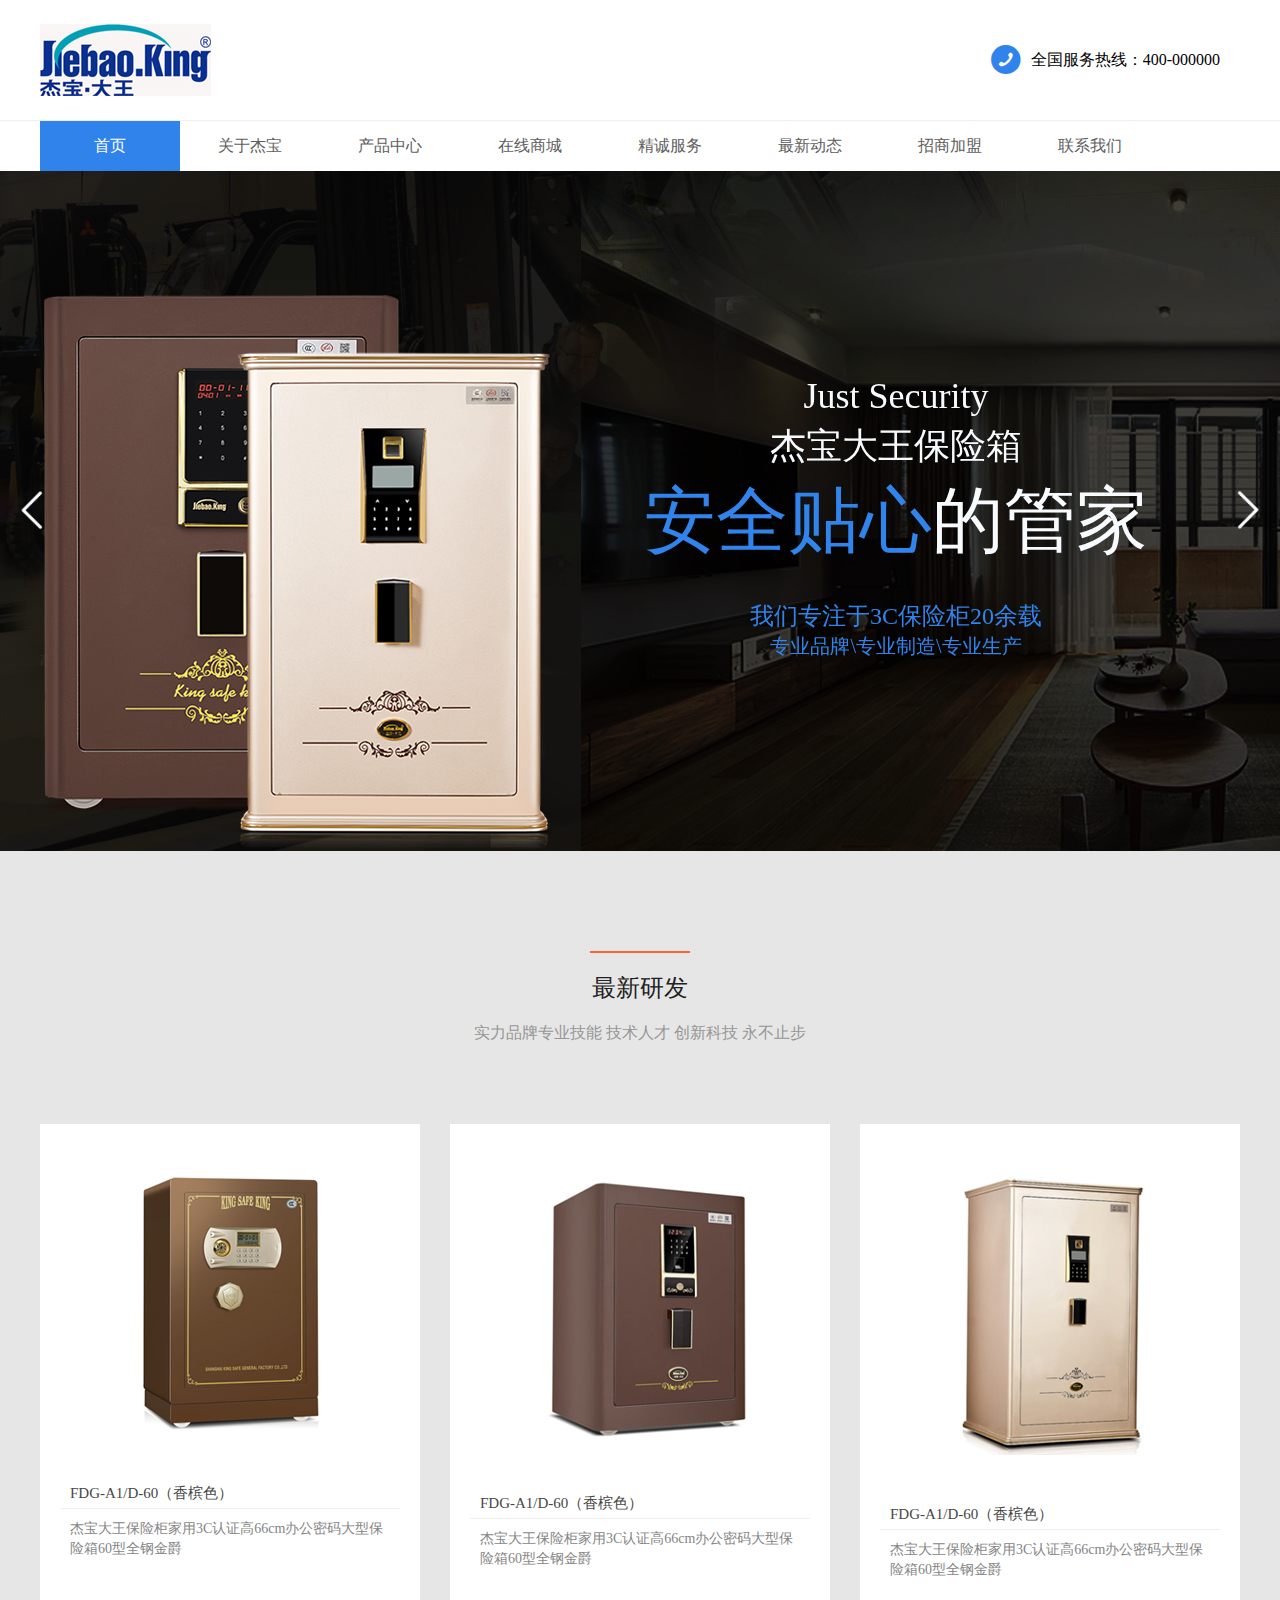
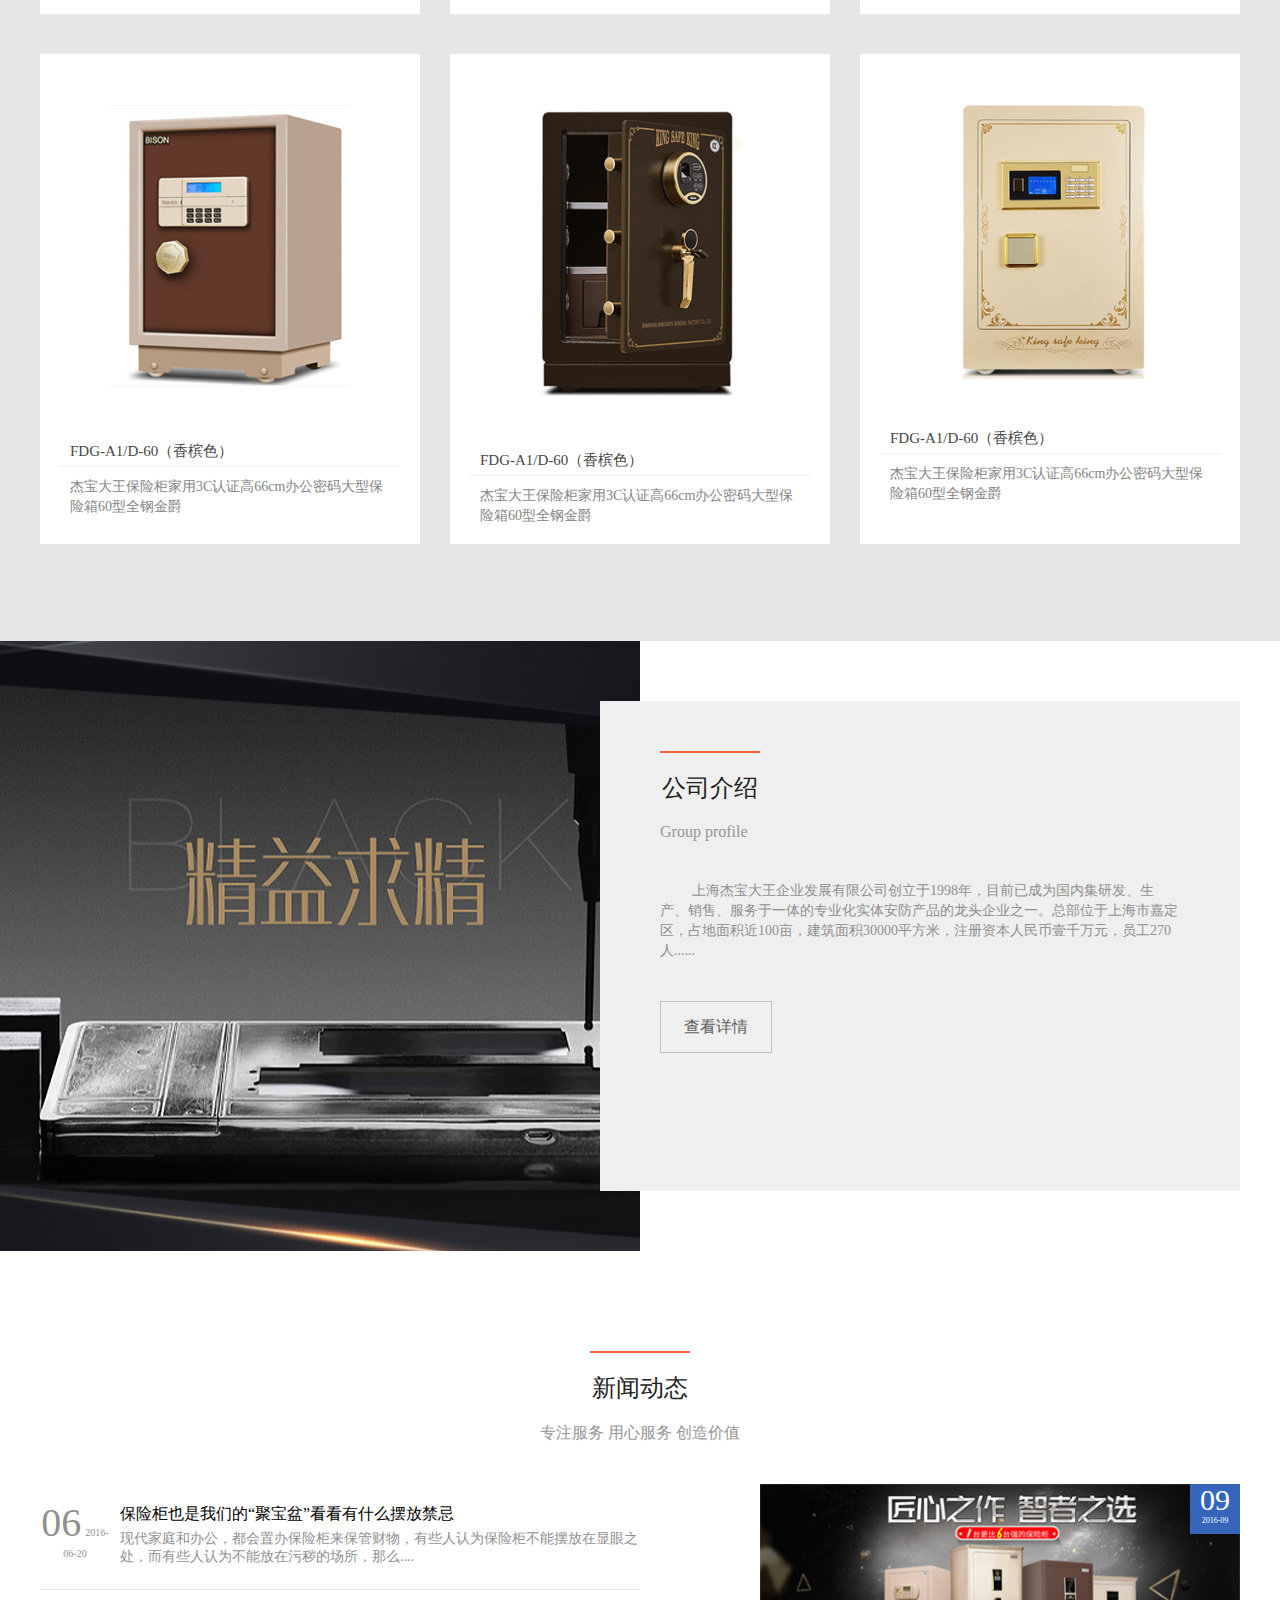
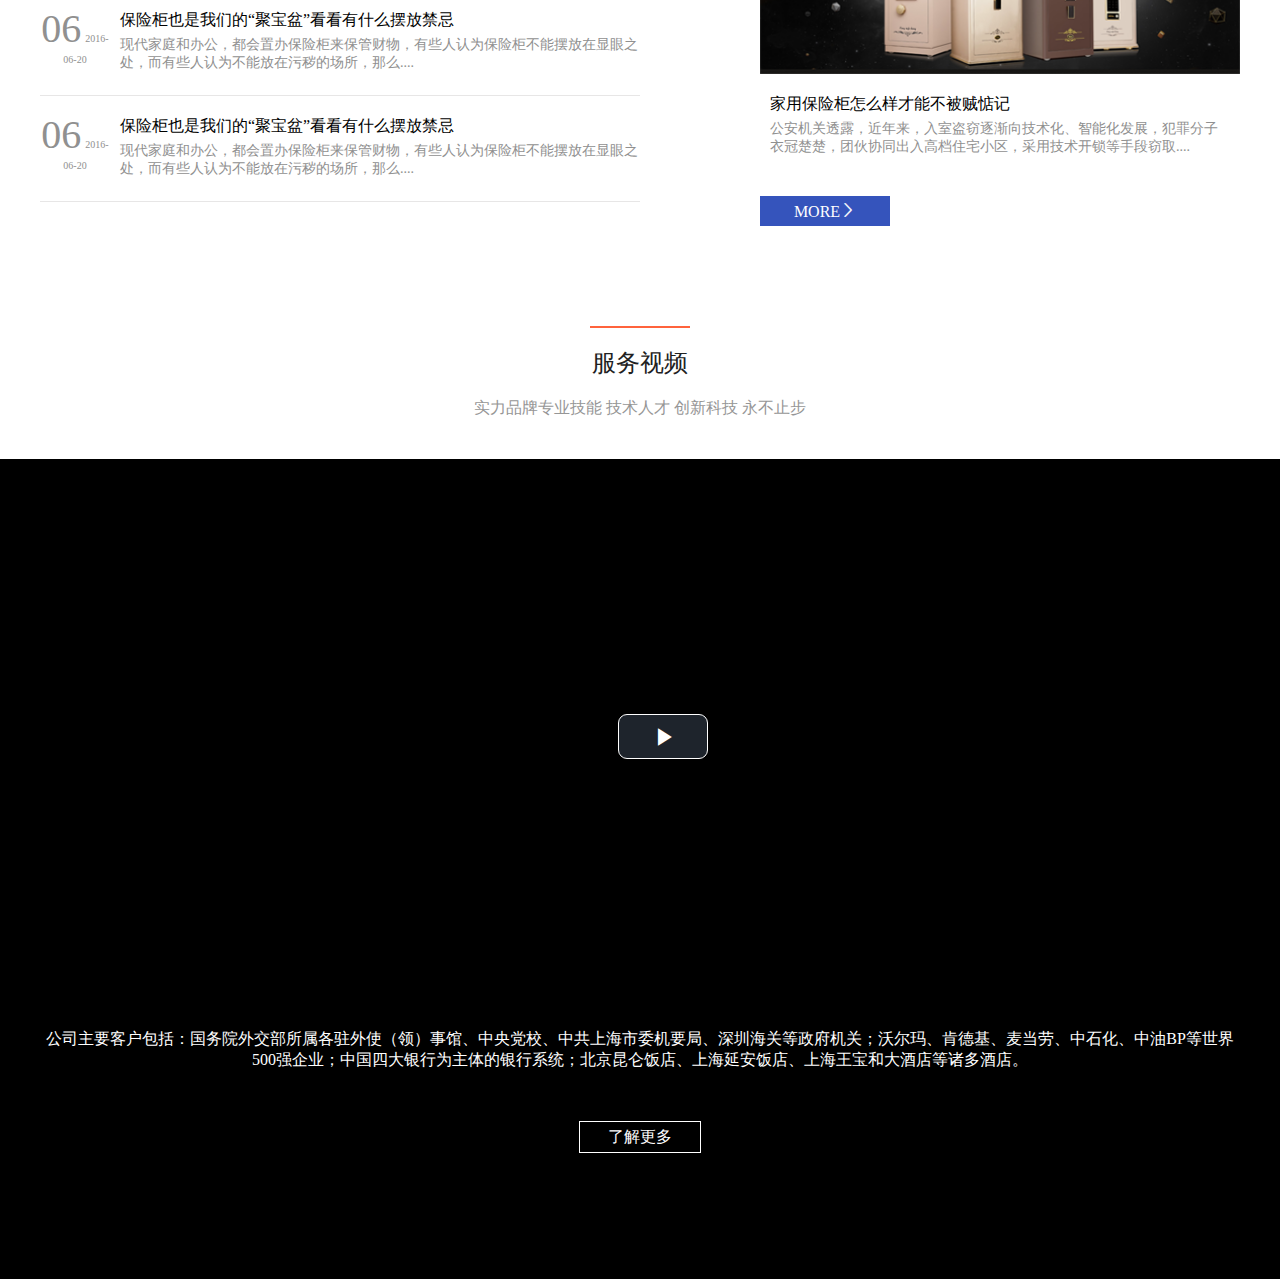
==== index.html @ b908bd56 "1" ====
<!DOCTYPE html>
<html>
	<head>
		<meta charset="utf-8" />
		<title>首页</title>
		<meta name="viewport" content="width=device-width, initial-scale=1.0">
		<link rel="stylesheet" href="css/swiper.css" />
		<link rel="stylesheet" href="css/video-js.css" />
		<link rel="stylesheet" href="css/css.css" />
		<script type="text/javascript" src="js/jquery-2.1.0.js" ></script>
		<script src="js/swiper3.4.2.js"></script>
		<script type="text/javascript" src="js/video.min.js" ></script>
	</head>
	<body>
		<div class="bg-all" id="bg-all">
			<div class="border">
				<div class="jiebao-top">
					<img class="jiebao-logo" src="img/logo.png" />
					<div class="jiebao-tel-box">
						<span class="iconfont">&#xe745;</span>
						<span>全国服务热线：400-000000</span>
					</div>
				</div>
			</div>
			<ul class="jiebao-menu">
				<a class="menu-active">首页</a>
				<a>关于杰宝</a>
				<a>产品中心</a>
				<a>在线商城</a>
				<a>精诚服务</a>
				<a>最新动态</a>
				<a>招商加盟</a>
				<a>联系我们</a>
			</ul>
			<div class="swiper-container" id="swiper1">
			  	<div class="swiper-wrapper">
				    <div class="swiper-slide banner1">
				    	<img src="img/banner1-1.png" />
				    	<div class="jiebao-banner-text-box1">
				    		<p>Just Security</p>
				    		<p>杰宝大王保险箱</p>
				    		<p style="font-size: 72px;line-height: 100px;margin-bottom: 30px;"><span style="color: rgb(48, 132, 235);">安全贴心</span>的管家</p>
				    		<p style="color: rgb(48, 132, 235);font-size: 24px;line-height: 30px;">我们专注于3C保险柜20余载</p>
				    		<p style="color: rgb(48, 132, 235);font-size: 20px;line-height: 30px;">专业品牌\专业制造\专业生产</p>
				    	</div>
				    </div>
				    <div class="swiper-slide banner2">
				    </div>
				</div>
			</div>
			<div class="swiper-button-prev"></div>
    		<div class="swiper-button-next"></div>
    		<div class="jiebao-product-box">
	    		<h2>最新研发</h2>
				<h3>实力品牌专业技能 技术人才 创新科技 永不止步</h3>
				<ul class="jiebao-products">
					<a>
						<li class="jiebao-product">
							<img src="img/p1.png" />
							<p class="product-title">FDG-A1/D-60（香槟色）</p>
							<p class="product-introduce">杰宝大王保险柜家用3C认证高66cm办公密码大型保险箱60型全钢金爵</p>
						</li>
					</a>
					<a>
						<li class="jiebao-product">
							<img src="img/p2.png" />
							<p class="product-title">FDG-A1/D-60（香槟色）</p>
							<p class="product-introduce">杰宝大王保险柜家用3C认证高66cm办公密码大型保险箱60型全钢金爵</p>
						</li>
					</a>
					<a>
						<li class="jiebao-product" style="margin-right: 0px;">
							<img src="img/p3.png" />
							<p class="product-title">FDG-A1/D-60（香槟色）</p>
							<p class="product-introduce">杰宝大王保险柜家用3C认证高66cm办公密码大型保险箱60型全钢金爵</p>
						</li>
					</a>
					<a>
						<li class="jiebao-product">
							<img src="img/p4.png" />
							<p class="product-title">FDG-A1/D-60（香槟色）</p>
							<p class="product-introduce">杰宝大王保险柜家用3C认证高66cm办公密码大型保险箱60型全钢金爵</p>
						</li>
					</a>
					<a>
						<li class="jiebao-product">
							<img src="img/p5.png" />
							<p class="product-title">FDG-A1/D-60（香槟色）</p>
							<p class="product-introduce">杰宝大王保险柜家用3C认证高66cm办公密码大型保险箱60型全钢金爵</p>
						</li>
					</a>
					<a>
						<li class="jiebao-product" style="margin-right: 0px;">
							<img src="img/p6.png" />
							<p class="product-title">FDG-A1/D-60（香槟色）</p>
							<p class="product-introduce">杰宝大王保险柜家用3C认证高66cm办公密码大型保险箱60型全钢金爵</p>
						</li>
					</a>
				</ul>
			</div>
			<div class="jiebao-company-box">
				<div class="bg1"></div>
				<div class="bg2">
					<h2>公司介绍</h2>
					<h3>Group profile</h3>
					<p>上海杰宝大王企业发展有限公司创立于1998年，目前已成为国内集研发、生产、销售、服务于一体的专业化实体安防产品的龙头企业之一。总部位于上海市嘉定区，占地面积近100亩，建筑面积30000平方米，注册资本人民币壹千万元，员工270人......</p>
					<a>查看详情</a>
				</div>
			</div>
			<div class="jiebao-news-box">
				<h2>新闻动态</h2>
				<h3>专注服务 用心服务 创造价值</h3>
				<div class="jiebao-news">
					<ul class="news-list">
						<a><li>
							<p class="jiebao-news-date">
								<span>06</span>
								<span>2016-06-20</span>
							</p>
							<div class="jiebao-news-content">
								<p>保险柜也是我们的“聚宝盆”看看有什么摆放禁忌</p>
								<p>现代家庭和办公，都会置办保险柜来保管财物，有些人认为保险柜不能摆放在显眼之处，而有些人认为不能放在污秽的场所，那么....</p>
							</div>
						</li></a>
						<a><li>
							<p class="jiebao-news-date">
								<span>06</span>
								<span>2016-06-20</span>
							</p>
							<div class="jiebao-news-content">
								<p>保险柜也是我们的“聚宝盆”看看有什么摆放禁忌</p>
								<p>现代家庭和办公，都会置办保险柜来保管财物，有些人认为保险柜不能摆放在显眼之处，而有些人认为不能放在污秽的场所，那么....</p>
							</div>
						</li></a>
						<a><li>
							<p class="jiebao-news-date">
								<span>06</span>
								<span>2016-06-20</span>
							</p>
							<div class="jiebao-news-content">
								<p>保险柜也是我们的“聚宝盆”看看有什么摆放禁忌</p>
								<p>现代家庭和办公，都会置办保险柜来保管财物，有些人认为保险柜不能摆放在显眼之处，而有些人认为不能放在污秽的场所，那么....</p>
							</div>
						</li></a>
					</ul>
					<div class="jiebao-news-right">
						<div class="news-img">
							<div class="date-box-right">
								<span>09</span>
								<span>2016-09</span>
							</div>
						</div>
						<p>家用保险柜怎么样才能不被贼惦记</p>
						<p>公安机关透露，近年来，入室盗窃逐渐向技术化、智能化发展，犯罪分子衣冠楚楚，团伙协同出入高档住宅小区，采用技术开锁等手段窃取....</p>
						<a class="more">MORE<span class="iconfont">&#xe600;</span></a>	
					</div>
				</div>
			</div>
			<div class="jiebao-service-vedio">
				<h2>服务视频</h2>
				<h3>实力品牌专业技能 技术人才 创新科技 永不止步</h3>
				<div class="jiebao-vedio-bg">
					<video id="my-video" controls="controls" style="width: 640px;height: 360px;" class="video-js">
						<source src="http://vjs.zencdn.net/v/oceans.mp4" type="video/mp4">
						<source src="http://vjs.zencdn.net/v/oceans.webm" type="video/webm">
						<source src="http://vjs.zencdn.net/v/oceans.ogv" type="video/ogg">
					</video>
					<p>公司主要客户包括：国务院外交部所属各驻外使（领）事馆、中央党校、中共上海市委机要局、深圳海关等政府机关；沃尔玛、肯德基、麦当劳、中石化、中油BP等世界500强企业；中国四大银行为主体的银行系统；北京昆仑饭店、上海延安饭店、上海王宝和大酒店等诸多酒店。</p>
					<a class="knowmore">了解更多</a>
				</div>
			</div>
		</div>
		<script>
			$(document).ready(function(){
				var mySwiper = new Swiper('#swiper1',{
				   	loop: true,
				   	autoplay: 2000,
				   	pagination : '.pagination',
				   	paginationClickable :true,
				   	preventClicks : false,
				   	noSwiping : true,
				   	autoplayDisableOnInteraction : false,
				   	prevButton:'.swiper-button-prev',
					nextButton:'.swiper-button-next',
				});
				var myPlayer = videojs('my-video');
				videojs("my-video").ready(function(){
					var myPlayer = this;
//					myPlayer.play();
				});
			})
		</script>
	</body>
</html>
---- css/video-js.css ----
.video-js .vjs-big-play-button:before, .video-js .vjs-control:before, .video-js .vjs-modal-dialog, .vjs-modal-dialog .vjs-modal-dialog-content {
  position: absolute;
  top: 0;
  left: 0;
  width: 100%;
  height: 100%; }

.video-js .vjs-big-play-button:before, .video-js .vjs-control:before {
  text-align: center; }

@font-face {
  font-family: VideoJS;
  src: url("../font/2.0.0/VideoJS.eot?#iefix") format("eot"); }

@font-face {
  font-family: VideoJS;
  src: url([data-uri]) format("woff"), url([data-uri]) format("truetype");
  font-weight: normal;
  font-style: normal; }

.vjs-icon-play, .video-js .vjs-big-play-button, .video-js .vjs-play-control {
  font-family: VideoJS;
  font-weight: normal;
  font-style: normal; }
  .vjs-icon-play:before, .video-js .vjs-big-play-button:before, .video-js .vjs-play-control:before {
    content: "\f101"; }

.vjs-icon-play-circle {
  font-family: VideoJS;
  font-weight: normal;
  font-style: normal; }
  .vjs-icon-play-circle:before {
    content: "\f102"; }

.vjs-icon-pause, .video-js .vjs-play-control.vjs-playing {
  font-family: VideoJS;
  font-weight: normal;
  font-style: normal; }
  .vjs-icon-pause:before, .video-js .vjs-play-control.vjs-playing:before {
    content: "\f103"; }

.vjs-icon-volume-mute, .video-js .vjs-mute-control.vjs-vol-0,
.video-js .vjs-volume-menu-button.vjs-vol-0 {
  font-family: VideoJS;
  font-weight: normal;
  font-style: normal; }
  .vjs-icon-volume-mute:before, .video-js .vjs-mute-control.vjs-vol-0:before,
  .video-js .vjs-volume-menu-button.vjs-vol-0:before {
    content: "\f104"; }

.vjs-icon-volume-low, .video-js .vjs-mute-control.vjs-vol-1,
.video-js .vjs-volume-menu-button.vjs-vol-1 {
  font-family: VideoJS;
  font-weight: normal;
  font-style: normal; }
  .vjs-icon-volume-low:before, .video-js .vjs-mute-control.vjs-vol-1:before,
  .video-js .vjs-volume-menu-button.vjs-vol-1:before {
    content: "\f105"; }

.vjs-icon-volume-mid, .video-js .vjs-mute-control.vjs-vol-2,
.video-js .vjs-volume-menu-button.vjs-vol-2 {
  font-family: VideoJS;
  font-weight: normal;
  font-style: normal; }
  .vjs-icon-volume-mid:before, .video-js .vjs-mute-control.vjs-vol-2:before,
  .video-js .vjs-volume-menu-button.vjs-vol-2:before {
    content: "\f106"; }

.vjs-icon-volume-high, .video-js .vjs-mute-control,
.video-js .vjs-volume-menu-button {
  font-family: VideoJS;
  font-weight: normal;
  font-style: normal; }
  .vjs-icon-volume-high:before, .video-js .vjs-mute-control:before,
  .video-js .vjs-volume-menu-button:before {
    content: "\f107"; }

.vjs-icon-fullscreen-enter, .video-js .vjs-fullscreen-control {
  font-family: VideoJS;
  font-weight: normal;
  font-style: normal; }
  .vjs-icon-fullscreen-enter:before, .video-js .vjs-fullscreen-control:before {
    content: "\f108"; }

.vjs-icon-fullscreen-exit, .video-js.vjs-fullscreen .vjs-fullscreen-control {
  font-family: VideoJS;
  font-weight: normal;
  font-style: normal; }
  .vjs-icon-fullscreen-exit:before, .video-js.vjs-fullscreen .vjs-fullscreen-control:before {
    content: "\f109"; }

.vjs-icon-square {
  font-family: VideoJS;
  font-weight: normal;
  font-style: normal; }
  .vjs-icon-square:before {
    content: "\f10a"; }

.vjs-icon-spinner {
  font-family: VideoJS;
  font-weight: normal;
  font-style: normal; }
  .vjs-icon-spinner:before {
    content: "\f10b"; }

.vjs-icon-subtitles, .video-js .vjs-subtitles-button {
  font-family: VideoJS;
  font-weight: normal;
  font-style: normal; }
  .vjs-icon-subtitles:before, .video-js .vjs-subtitles-button:before {
    content: "\f10c"; }

.vjs-icon-captions, .video-js .vjs-captions-button {
  font-family: VideoJS;
  font-weight: normal;
  font-style: normal; }
  .vjs-icon-captions:before, .video-js .vjs-captions-button:before {
    content: "\f10d"; }

.vjs-icon-chapters, .video-js .vjs-chapters-button {
  font-family: VideoJS;
  font-weight: normal;
  font-style: normal; }
  .vjs-icon-chapters:before, .video-js .vjs-chapters-button:before {
    content: "\f10e"; }

.vjs-icon-share {
  font-family: VideoJS;
  font-weight: normal;
  font-style: normal; }
  .vjs-icon-share:before {
    content: "\f10f"; }

.vjs-icon-cog {
  font-family: VideoJS;
  font-weight: normal;
  font-style: normal; }
  .vjs-icon-cog:before {
    content: "\f110"; }

.vjs-icon-circle, .video-js .vjs-mouse-display, .video-js .vjs-play-progress, .video-js .vjs-volume-level {
  font-family: VideoJS;
  font-weight: normal;
  font-style: normal; }
  .vjs-icon-circle:before, .video-js .vjs-mouse-display:before, .video-js .vjs-play-progress:before, .video-js .vjs-volume-level:before {
    content: "\f111"; }

.vjs-icon-circle-outline {
  font-family: VideoJS;
  font-weight: normal;
  font-style: normal; }
  .vjs-icon-circle-outline:before {
    content: "\f112"; }

.vjs-icon-circle-inner-circle {
  font-family: VideoJS;
  font-weight: normal;
  font-style: normal; }
  .vjs-icon-circle-inner-circle:before {
    content: "\f113"; }

.vjs-icon-hd {
  font-family: VideoJS;
  font-weight: normal;
  font-style: normal; }
  .vjs-icon-hd:before {
    content: "\f114"; }

.vjs-icon-cancel, .video-js .vjs-control.vjs-close-button {
  font-family: VideoJS;
  font-weight: normal;
  font-style: normal; }
  .vjs-icon-cancel:before, .video-js .vjs-control.vjs-close-button:before {
    content: "\f115"; }

.vjs-icon-replay {
  font-family: VideoJS;
  font-weight: normal;
  font-style: normal; }
  .vjs-icon-replay:before {
    content: "\f116"; }

.vjs-icon-facebook {
  font-family: VideoJS;
  font-weight: normal;
  font-style: normal; }
  .vjs-icon-facebook:before {
    content: "\f117"; }

.vjs-icon-gplus {
  font-family: VideoJS;
  font-weight: normal;
  font-style: normal; }
  .vjs-icon-gplus:before {
    content: "\f118"; }

.vjs-icon-linkedin {
  font-family: VideoJS;
  font-weight: normal;
  font-style: normal; }
  .vjs-icon-linkedin:before {
    content: "\f119"; }

.vjs-icon-twitter {
  font-family: VideoJS;
  font-weight: normal;
  font-style: normal; }
  .vjs-icon-twitter:before {
    content: "\f11a"; }

.vjs-icon-tumblr {
  font-family: VideoJS;
  font-weight: normal;
  font-style: normal; }
  .vjs-icon-tumblr:before {
    content: "\f11b"; }

.vjs-icon-pinterest {
  font-family: VideoJS;
  font-weight: normal;
  font-style: normal; }
  .vjs-icon-pinterest:before {
    content: "\f11c"; }

.vjs-icon-audio-description, .video-js .vjs-descriptions-button {
  font-family: VideoJS;
  font-weight: normal;
  font-style: normal; }
  .vjs-icon-audio-description:before, .video-js .vjs-descriptions-button:before {
    content: "\f11d"; }

.vjs-icon-audio, .video-js .vjs-audio-button {
  font-family: VideoJS;
  font-weight: normal;
  font-style: normal; }
  .vjs-icon-audio:before, .video-js .vjs-audio-button:before {
    content: "\f11e"; }

.video-js {
  display: block;
  vertical-align: top;
  box-sizing: border-box;
  color: #fff;
  background-color: #000;
  position: relative;
  padding: 0;
  font-size: 10px;
  line-height: 1;
  font-weight: normal;
  font-style: normal;
  font-family: Arial, Helvetica, sans-serif;
  -webkit-user-select: none;
  -moz-user-select: none;
  -ms-user-select: none;
  user-select: none; }
  .video-js:-moz-full-screen {
    position: absolute; }
  .video-js:-webkit-full-screen {
    width: 100% !important;
    height: 100% !important; }

.video-js *,
.video-js *:before,
.video-js *:after {
  box-sizing: inherit; }

.video-js ul {
  font-family: inherit;
  font-size: inherit;
  line-height: inherit;
  list-style-position: outside;
  margin-left: 0;
  margin-right: 0;
  margin-top: 0;
  margin-bottom: 0; }

.video-js.vjs-fluid,
.video-js.vjs-16-9,
.video-js.vjs-4-3 {
  width: 100%;
  max-width: 100%;
  height: 0; }

.video-js.vjs-16-9 {
  padding-top: 56.25%; }

.video-js.vjs-4-3 {
  padding-top: 75%; }

.video-js.vjs-fill {
  width: 100%;
  height: 100%; }

.video-js .vjs-tech {
  position: absolute;
  top: 0;
  left: 0;
  width: 100%;
  height: 100%; }

body.vjs-full-window {
  padding: 0;
  margin: 0;
  height: 100%;
  overflow-y: auto; }

.vjs-full-window .video-js.vjs-fullscreen {
  position: fixed;
  overflow: hidden;
  z-index: 1000;
  left: 0;
  top: 0;
  bottom: 0;
  right: 0; }

.video-js.vjs-fullscreen {
  width: 100% !important;
  height: 100% !important;
  padding-top: 0 !important; }

.video-js.vjs-fullscreen.vjs-user-inactive {
  cursor: none; }

.vjs-hidden {
  display: none !important; }

.vjs-disabled {
  opacity: 0.5;
  cursor: default; }

.video-js .vjs-offscreen {
  height: 1px;
  left: -9999px;
  position: absolute;
  top: 0;
  width: 1px; }

.vjs-lock-showing {
  display: block !important;
  opacity: 1;
  visibility: visible; }

.vjs-no-js {
  padding: 20px;
  color: #fff;
  background-color: #000;
  font-size: 18px;
  font-family: Arial, Helvetica, sans-serif;
  text-align: center;
  width: 300px;
  height: 150px;
  margin: 0px auto; }

.vjs-no-js a,
.vjs-no-js a:visited {
  color: #66A8CC; }

.video-js .vjs-big-play-button {
  font-size: 3em;
  line-height: 1.5em;
  height: 1.5em;
  width: 3em;
  display: block;
  position: absolute;
  top: 10px;
  left: 10px;
  padding: 0;
  cursor: pointer;
  opacity: 1;
  border: 0.06666em solid #fff;
  background-color: #2B333F;
  background-color: rgba(43, 51, 63, 0.7);
  -webkit-border-radius: 0.3em;
  -moz-border-radius: 0.3em;
  border-radius: 0.3em;
  -webkit-transition: all 0.4s;
  -moz-transition: all 0.4s;
  -o-transition: all 0.4s;
  transition: all 0.4s; }

.vjs-big-play-centered .vjs-big-play-button {
  top: 50%;
  left: 50%;
  margin-top: -0.75em;
  margin-left: -1.5em; }

.video-js:hover .vjs-big-play-button,
.video-js .vjs-big-play-button:focus {
  outline: 0;
  border-color: #fff;
  background-color: #73859f;
  background-color: rgba(115, 133, 159, 0.5);
  -webkit-transition: all 0s;
  -moz-transition: all 0s;
  -o-transition: all 0s;
  transition: all 0s; }

.vjs-controls-disabled .vjs-big-play-button,
.vjs-has-started .vjs-big-play-button,
.vjs-using-native-controls .vjs-big-play-button,
.vjs-error .vjs-big-play-button {
  display: none; }

.vjs-has-started.vjs-paused.vjs-show-big-play-button-on-pause .vjs-big-play-button {
  display: block; }

.video-js button {
  background: none;
  border: none;
  color: inherit;
  display: inline-block;
  overflow: visible;
  font-size: inherit;
  line-height: inherit;
  text-transform: none;
  text-decoration: none;
  transition: none;
  -webkit-appearance: none;
  -moz-appearance: none;
  appearance: none; }

.video-js .vjs-control.vjs-close-button {
  cursor: pointer;
  height: 3em;
  position: absolute;
  right: 0;
  top: 0.5em;
  z-index: 2; }

.vjs-menu-button {
  cursor: pointer; }

.vjs-menu-button.vjs-disabled {
  cursor: default; }

.vjs-workinghover .vjs-menu-button.vjs-disabled:hover .vjs-menu {
  display: none; }

.vjs-menu .vjs-menu-content {
  display: block;
  padding: 0;
  margin: 0;
  overflow: auto;
  font-family: Arial, Helvetica, sans-serif; }

.vjs-scrubbing .vjs-menu-button:hover .vjs-menu {
  display: none; }

.vjs-menu li {
  list-style: none;
  margin: 0;
  padding: 0.2em 0;
  line-height: 1.4em;
  font-size: 1.2em;
  text-align: center;
  text-transform: lowercase; }

.vjs-menu li.vjs-menu-item:focus,
.vjs-menu li.vjs-menu-item:hover {
  outline: 0;
  background-color: #73859f;
  background-color: rgba(115, 133, 159, 0.5); }

.vjs-menu li.vjs-selected,
.vjs-menu li.vjs-selected:focus,
.vjs-menu li.vjs-selected:hover {
  background-color: #fff;
  color: #2B333F; }

.vjs-menu li.vjs-menu-title {
  text-align: center;
  text-transform: uppercase;
  font-size: 1em;
  line-height: 2em;
  padding: 0;
  margin: 0 0 0.3em 0;
  font-weight: bold;
  cursor: default; }

.vjs-menu-button-popup .vjs-menu {
  display: none;
  position: absolute;
  bottom: 0;
  width: 10em;
  left: -3em;
  height: 0em;
  margin-bottom: 1.5em;
  border-top-color: rgba(43, 51, 63, 0.7); }

.vjs-menu-button-popup .vjs-menu .vjs-menu-content {
  background-color: #2B333F;
  background-color: rgba(43, 51, 63, 0.7);
  position: absolute;
  width: 100%;
  bottom: 1.5em;
  max-height: 15em; }

.vjs-workinghover .vjs-menu-button-popup:hover .vjs-menu,
.vjs-menu-button-popup .vjs-menu.vjs-lock-showing {
  display: block; }

.video-js .vjs-menu-button-inline {
  -webkit-transition: all 0.4s;
  -moz-transition: all 0.4s;
  -o-transition: all 0.4s;
  transition: all 0.4s;
  overflow: hidden; }

.video-js .vjs-menu-button-inline:before {
  width: 2.222222222em; }

.video-js .vjs-menu-button-inline:hover,
.video-js .vjs-menu-button-inline:focus,
.video-js .vjs-menu-button-inline.vjs-slider-active,
.video-js.vjs-no-flex .vjs-menu-button-inline {
  width: 12em; }

.video-js .vjs-menu-button-inline.vjs-slider-active {
  -webkit-transition: none;
  -moz-transition: none;
  -o-transition: none;
  transition: none; }

.vjs-menu-button-inline .vjs-menu {
  opacity: 0;
  height: 100%;
  width: auto;
  position: absolute;
  left: 4em;
  top: 0;
  padding: 0;
  margin: 0;
  -webkit-transition: all 0.4s;
  -moz-transition: all 0.4s;
  -o-transition: all 0.4s;
  transition: all 0.4s; }

.vjs-menu-button-inline:hover .vjs-menu,
.vjs-menu-button-inline:focus .vjs-menu,
.vjs-menu-button-inline.vjs-slider-active .vjs-menu {
  display: block;
  opacity: 1; }

.vjs-no-flex .vjs-menu-button-inline .vjs-menu {
  display: block;
  opacity: 1;
  position: relative;
  width: auto; }

.vjs-no-flex .vjs-menu-button-inline:hover .vjs-menu,
.vjs-no-flex .vjs-menu-button-inline:focus .vjs-menu,
.vjs-no-flex .vjs-menu-button-inline.vjs-slider-active .vjs-menu {
  width: auto; }

.vjs-menu-button-inline .vjs-menu-content {
  width: auto;
  height: 100%;
  margin: 0;
  overflow: hidden; }

.video-js .vjs-control-bar {
  display: none;
  width: 100%;
  position: absolute;
  bottom: 0;
  left: 0;
  right: 0;
  height: 3.0em;
  background-color: #2B333F;
  background-color: rgba(43, 51, 63, 0.7); }

.vjs-has-started .vjs-control-bar {
  display: -webkit-box;
  display: -webkit-flex;
  display: -ms-flexbox;
  display: flex;
  visibility: visible;
  opacity: 1;
  -webkit-transition: visibility 0.1s, opacity 0.1s;
  -moz-transition: visibility 0.1s, opacity 0.1s;
  -o-transition: visibility 0.1s, opacity 0.1s;
  transition: visibility 0.1s, opacity 0.1s; }

.vjs-has-started.vjs-user-inactive.vjs-playing .vjs-control-bar {
  visibility: visible;
  opacity: 0;
  -webkit-transition: visibility 1s, opacity 1s;
  -moz-transition: visibility 1s, opacity 1s;
  -o-transition: visibility 1s, opacity 1s;
  transition: visibility 1s, opacity 1s; }

.vjs-controls-disabled .vjs-control-bar,
.vjs-using-native-controls .vjs-control-bar,
.vjs-error .vjs-control-bar {
  display: none !important; }

.vjs-audio.vjs-has-started.vjs-user-inactive.vjs-playing .vjs-control-bar {
  opacity: 1;
  visibility: visible; }

.vjs-has-started.vjs-no-flex .vjs-control-bar {
  display: table; }

.video-js .vjs-control {
  outline: none;
  position: relative;
  text-align: center;
  margin: 0;
  padding: 0;
  height: 100%;
  width: 4em;
  -webkit-box-flex: none;
  -moz-box-flex: none;
  -webkit-flex: none;
  -ms-flex: none;
  flex: none; }
  .video-js .vjs-control:before {
    font-size: 1.8em;
    line-height: 1.67; }

.video-js .vjs-control:focus:before,
.video-js .vjs-control:hover:before,
.video-js .vjs-control:focus {
  text-shadow: 0em 0em 1em white; }

.video-js .vjs-control-text {
  border: 0;
  clip: rect(0 0 0 0);
  height: 1px;
  margin: -1px;
  overflow: hidden;
  padding: 0;
  position: absolute;
  width: 1px; }

.vjs-no-flex .vjs-control {
  display: table-cell;
  vertical-align: middle; }

.video-js .vjs-custom-control-spacer {
  display: none; }

.video-js .vjs-progress-control {
  -webkit-box-flex: auto;
  -moz-box-flex: auto;
  -webkit-flex: auto;
  -ms-flex: auto;
  flex: auto;
  display: -webkit-box;
  display: -webkit-flex;
  display: -ms-flexbox;
  display: flex;
  -webkit-box-align: center;
  -webkit-align-items: center;
  -ms-flex-align: center;
  align-items: center;
  min-width: 4em; }

.vjs-live .vjs-progress-control {
  display: none; }

.video-js .vjs-progress-holder {
  -webkit-box-flex: auto;
  -moz-box-flex: auto;
  -webkit-flex: auto;
  -ms-flex: auto;
  flex: auto;
  -webkit-transition: all 0.2s;
  -moz-transition: all 0.2s;
  -o-transition: all 0.2s;
  transition: all 0.2s;
  height: 0.3em; }

.video-js .vjs-progress-control:hover .vjs-progress-holder {
  font-size: 1.666666666666666666em; }

/* If we let the font size grow as much as everything else, the current time tooltip ends up
 ginormous. If you'd like to enable the current time tooltip all the time, this should be disabled
 to avoid a weird hitch when you roll off the hover. */
.video-js .vjs-progress-control:hover .vjs-time-tooltip,
.video-js .vjs-progress-control:hover .vjs-mouse-display:after,
.video-js .vjs-progress-control:hover .vjs-play-progress:after {
  font-family: Arial, Helvetica, sans-serif;
  visibility: visible;
  font-size: 0.6em; }

.video-js .vjs-progress-holder .vjs-play-progress,
.video-js .vjs-progress-holder .vjs-load-progress,
.video-js .vjs-progress-holder .vjs-tooltip-progress-bar,
.video-js .vjs-progress-holder .vjs-load-progress div {
  position: absolute;
  display: block;
  height: 0.3em;
  margin: 0;
  padding: 0;
  width: 0;
  left: 0;
  top: 0; }

.video-js .vjs-mouse-display:before {
  display: none; }

.video-js .vjs-play-progress {
  background-color: #fff; }
  .video-js .vjs-play-progress:before {
    position: absolute;
    top: -0.333333333333333em;
    right: -0.5em;
    font-size: 0.9em; }

.video-js .vjs-time-tooltip,
.video-js .vjs-mouse-display:after,
.video-js .vjs-play-progress:after {
  visibility: hidden;
  pointer-events: none;
  position: absolute;
  top: -3.4em;
  right: -1.9em;
  font-size: 0.9em;
  color: #000;
  content: attr(data-current-time);
  padding: 6px 8px 8px 8px;
  background-color: #fff;
  background-color: rgba(255, 255, 255, 0.8);
  -webkit-border-radius: 0.3em;
  -moz-border-radius: 0.3em;
  border-radius: 0.3em; }

.video-js .vjs-time-tooltip,
.video-js .vjs-play-progress:before,
.video-js .vjs-play-progress:after {
  z-index: 1; }

.video-js .vjs-progress-control .vjs-keep-tooltips-inside:after {
  display: none; }

.video-js .vjs-load-progress {
  background: #bfc7d3;
  background: rgba(115, 133, 159, 0.5); }

.video-js .vjs-load-progress div {
  background: white;
  background: rgba(115, 133, 159, 0.75); }

.video-js.vjs-no-flex .vjs-progress-control {
  width: auto; }

.video-js .vjs-time-tooltip {
  display: inline-block;
  height: 2.4em;
  position: relative;
  float: right;
  right: -1.9em; }

.vjs-tooltip-progress-bar {
  visibility: hidden; }

.video-js .vjs-progress-control .vjs-mouse-display {
  display: none;
  position: absolute;
  width: 1px;
  height: 100%;
  background-color: #000;
  z-index: 1; }

.vjs-no-flex .vjs-progress-control .vjs-mouse-display {
  z-index: 0; }

.video-js .vjs-progress-control:hover .vjs-mouse-display {
  display: block; }

.video-js.vjs-user-inactive .vjs-progress-control .vjs-mouse-display,
.video-js.vjs-user-inactive .vjs-progress-control .vjs-mouse-display:after {
  visibility: hidden;
  opacity: 0;
  -webkit-transition: visibility 1s, opacity 1s;
  -moz-transition: visibility 1s, opacity 1s;
  -o-transition: visibility 1s, opacity 1s;
  transition: visibility 1s, opacity 1s; }

.video-js.vjs-user-inactive.vjs-no-flex .vjs-progress-control .vjs-mouse-display,
.video-js.vjs-user-inactive.vjs-no-flex .vjs-progress-control .vjs-mouse-display:after {
  display: none; }

.vjs-mouse-display .vjs-time-tooltip,
.video-js .vjs-progress-control .vjs-mouse-display:after {
  color: #fff;
  background-color: #000;
  background-color: rgba(0, 0, 0, 0.8); }

.video-js .vjs-slider {
  outline: 0;
  position: relative;
  cursor: pointer;
  padding: 0;
  margin: 0 0.45em 0 0.45em;
  background-color: #73859f;
  background-color: rgba(115, 133, 159, 0.5); }

.video-js .vjs-slider:focus {
  text-shadow: 0em 0em 1em white;
  -webkit-box-shadow: 0 0 1em #fff;
  -moz-box-shadow: 0 0 1em #fff;
  box-shadow: 0 0 1em #fff; }

.video-js .vjs-mute-control,
.video-js .vjs-volume-menu-button {
  cursor: pointer;
  -webkit-box-flex: none;
  -moz-box-flex: none;
  -webkit-flex: none;
  -ms-flex: none;
  flex: none; }

.video-js .vjs-volume-control {
  width: 5em;
  -webkit-box-flex: none;
  -moz-box-flex: none;
  -webkit-flex: none;
  -ms-flex: none;
  flex: none;
  display: -webkit-box;
  display: -webkit-flex;
  display: -ms-flexbox;
  display: flex;
  -webkit-box-align: center;
  -webkit-align-items: center;
  -ms-flex-align: center;
  align-items: center; }

.video-js .vjs-volume-bar {
  margin: 1.35em 0.45em; }

.vjs-volume-bar.vjs-slider-horizontal {
  width: 5em;
  height: 0.3em; }

.vjs-volume-bar.vjs-slider-vertical {
  width: 0.3em;
  height: 5em;
  margin: 1.35em auto; }

.video-js .vjs-volume-level {
  position: absolute;
  bottom: 0;
  left: 0;
  background-color: #fff; }
  .video-js .vjs-volume-level:before {
    position: absolute;
    font-size: 0.9em; }

.vjs-slider-vertical .vjs-volume-level {
  width: 0.3em; }
  .vjs-slider-vertical .vjs-volume-level:before {
    top: -0.5em;
    left: -0.3em; }

.vjs-slider-horizontal .vjs-volume-level {
  height: 0.3em; }
  .vjs-slider-horizontal .vjs-volume-level:before {
    top: -0.3em;
    right: -0.5em; }

.vjs-volume-bar.vjs-slider-vertical .vjs-volume-level {
  height: 100%; }

.vjs-volume-bar.vjs-slider-horizontal .vjs-volume-level {
  width: 100%; }

.vjs-menu-button-popup.vjs-volume-menu-button .vjs-menu {
  display: block;
  width: 0;
  height: 0;
  border-top-color: transparent; }

.vjs-menu-button-popup.vjs-volume-menu-button-vertical .vjs-menu {
  left: 0.5em;
  height: 8em; }

.vjs-menu-button-popup.vjs-volume-menu-button-horizontal .vjs-menu {
  left: -2em; }

.vjs-menu-button-popup.vjs-volume-menu-button .vjs-menu-content {
  height: 0;
  width: 0;
  overflow-x: hidden;
  overflow-y: hidden; }

.vjs-volume-menu-button-vertical:hover .vjs-menu-content,
.vjs-volume-menu-button-vertical:focus .vjs-menu-content,
.vjs-volume-menu-button-vertical.vjs-slider-active .vjs-menu-content,
.vjs-volume-menu-button-vertical .vjs-lock-showing .vjs-menu-content {
  height: 8em;
  width: 2.9em; }

.vjs-volume-menu-button-horizontal:hover .vjs-menu-content,
.vjs-volume-menu-button-horizontal:focus .vjs-menu-content,
.vjs-volume-menu-button-horizontal .vjs-slider-active .vjs-menu-content,
.vjs-volume-menu-button-horizontal .vjs-lock-showing .vjs-menu-content {
  height: 2.9em;
  width: 8em; }

.vjs-volume-menu-button.vjs-menu-button-inline .vjs-menu-content {
  background-color: transparent !important; }

.vjs-poster {
  display: inline-block;
  vertical-align: middle;
  background-repeat: no-repeat;
  background-position: 50% 50%;
  background-size: contain;
  background-color: #000000;
  cursor: pointer;
  margin: 0;
  padding: 0;
  position: absolute;
  top: 0;
  right: 0;
  bottom: 0;
  left: 0;
  height: 100%; }

.vjs-poster img {
  display: block;
  vertical-align: middle;
  margin: 0 auto;
  max-height: 100%;
  padding: 0;
  width: 100%; }

.vjs-has-started .vjs-poster {
  display: none; }

.vjs-audio.vjs-has-started .vjs-poster {
  display: block; }

.vjs-using-native-controls .vjs-poster {
  display: none; }

.video-js .vjs-live-control {
  display: -webkit-box;
  display: -webkit-flex;
  display: -ms-flexbox;
  display: flex;
  -webkit-box-align: flex-start;
  -webkit-align-items: flex-start;
  -ms-flex-align: flex-start;
  align-items: flex-start;
  -webkit-box-flex: auto;
  -moz-box-flex: auto;
  -webkit-flex: auto;
  -ms-flex: auto;
  flex: auto;
  font-size: 1em;
  line-height: 3em; }

.vjs-no-flex .vjs-live-control {
  display: table-cell;
  width: auto;
  text-align: left; }

.video-js .vjs-time-control {
  -webkit-box-flex: none;
  -moz-box-flex: none;
  -webkit-flex: none;
  -ms-flex: none;
  flex: none;
  font-size: 1em;
  line-height: 3em;
  min-width: 2em;
  width: auto;
  padding-left: 1em;
  padding-right: 1em; }

.vjs-live .vjs-time-control {
  display: none; }

.video-js .vjs-current-time,
.vjs-no-flex .vjs-current-time {
  display: none; }

.video-js .vjs-duration,
.vjs-no-flex .vjs-duration {
  display: none; }

.vjs-time-divider {
  display: none;
  line-height: 3em; }

.vjs-live .vjs-time-divider {
  display: none; }

.video-js .vjs-play-control {
  cursor: pointer;
  -webkit-box-flex: none;
  -moz-box-flex: none;
  -webkit-flex: none;
  -ms-flex: none;
  flex: none; }

.vjs-text-track-display {
  position: absolute;
  bottom: 3em;
  left: 0;
  right: 0;
  top: 0;
  pointer-events: none; }

.video-js.vjs-user-inactive.vjs-playing .vjs-text-track-display {
  bottom: 1em; }

.video-js .vjs-text-track {
  font-size: 1.4em;
  text-align: center;
  margin-bottom: 0.1em;
  background-color: #000;
  background-color: rgba(0, 0, 0, 0.5); }

.vjs-subtitles {
  color: #fff; }

.vjs-captions {
  color: #fc6; }

.vjs-tt-cue {
  display: block; }

video::-webkit-media-text-track-display {
  -moz-transform: translateY(-3em);
  -ms-transform: translateY(-3em);
  -o-transform: translateY(-3em);
  -webkit-transform: translateY(-3em);
  transform: translateY(-3em); }

.video-js.vjs-user-inactive.vjs-playing video::-webkit-media-text-track-display {
  -moz-transform: translateY(-1.5em);
  -ms-transform: translateY(-1.5em);
  -o-transform: translateY(-1.5em);
  -webkit-transform: translateY(-1.5em);
  transform: translateY(-1.5em); }

.video-js .vjs-fullscreen-control {
  cursor: pointer;
  -webkit-box-flex: none;
  -moz-box-flex: none;
  -webkit-flex: none;
  -ms-flex: none;
  flex: none; }

.vjs-playback-rate .vjs-playback-rate-value {
  font-size: 1.5em;
  line-height: 2;
  position: absolute;
  top: 0;
  left: 0;
  width: 100%;
  height: 100%;
  text-align: center; }

.vjs-playback-rate .vjs-menu {
  width: 4em;
  left: 0em; }

.vjs-error .vjs-error-display .vjs-modal-dialog-content {
  font-size: 1.4em;
  text-align: center; }

.vjs-error .vjs-error-display:before {
  color: #fff;
  content: 'X';
  font-family: Arial, Helvetica, sans-serif;
  font-size: 4em;
  left: 0;
  line-height: 1;
  margin-top: -0.5em;
  position: absolute;
  text-shadow: 0.05em 0.05em 0.1em #000;
  text-align: center;
  top: 50%;
  vertical-align: middle;
  width: 100%; }

.vjs-loading-spinner {
  display: none;
  position: absolute;
  top: 50%;
  left: 50%;
  margin: -25px 0 0 -25px;
  opacity: 0.85;
  text-align: left;
  border: 6px solid rgba(43, 51, 63, 0.7);
  box-sizing: border-box;
  background-clip: padding-box;
  width: 50px;
  height: 50px;
  border-radius: 25px; }

.vjs-seeking .vjs-loading-spinner,
.vjs-waiting .vjs-loading-spinner {
  display: block; }

.vjs-loading-spinner:before,
.vjs-loading-spinner:after {
  content: "";
  position: absolute;
  margin: -6px;
  box-sizing: inherit;
  width: inherit;
  height: inherit;
  border-radius: inherit;
  opacity: 1;
  border: inherit;
  border-color: transparent;
  border-top-color: white; }

.vjs-seeking .vjs-loading-spinner:before,
.vjs-seeking .vjs-loading-spinner:after,
.vjs-waiting .vjs-loading-spinner:before,
.vjs-waiting .vjs-loading-spinner:after {
  -webkit-animation: vjs-spinner-spin 1.1s cubic-bezier(0.6, 0.2, 0, 0.8) infinite, vjs-spinner-fade 1.1s linear infinite;
  animation: vjs-spinner-spin 1.1s cubic-bezier(0.6, 0.2, 0, 0.8) infinite, vjs-spinner-fade 1.1s linear infinite; }

.vjs-seeking .vjs-loading-spinner:before,
.vjs-waiting .vjs-loading-spinner:before {
  border-top-color: white; }

.vjs-seeking .vjs-loading-spinner:after,
.vjs-waiting .vjs-loading-spinner:after {
  border-top-color: white;
  -webkit-animation-delay: 0.44s;
  animation-delay: 0.44s; }

@keyframes vjs-spinner-spin {
  100% {
    transform: rotate(360deg); } }

@-webkit-keyframes vjs-spinner-spin {
  100% {
    -webkit-transform: rotate(360deg); } }

@keyframes vjs-spinner-fade {
  0% {
    border-top-color: #73859f; }
  20% {
    border-top-color: #73859f; }
  35% {
    border-top-color: white; }
  60% {
    border-top-color: #73859f; }
  100% {
    border-top-color: #73859f; } }

@-webkit-keyframes vjs-spinner-fade {
  0% {
    border-top-color: #73859f; }
  20% {
    border-top-color: #73859f; }
  35% {
    border-top-color: white; }
  60% {
    border-top-color: #73859f; }
  100% {
    border-top-color: #73859f; } }

.vjs-chapters-button .vjs-menu ul {
  width: 24em; }

.video-js.vjs-layout-tiny:not(.vjs-fullscreen) .vjs-custom-control-spacer {
  -webkit-box-flex: auto;
  -moz-box-flex: auto;
  -webkit-flex: auto;
  -ms-flex: auto;
  flex: auto; }

.video-js.vjs-layout-tiny:not(.vjs-fullscreen).vjs-no-flex .vjs-custom-control-spacer {
  width: auto; }

.video-js.vjs-layout-tiny:not(.vjs-fullscreen) .vjs-current-time, .video-js.vjs-layout-tiny:not(.vjs-fullscreen) .vjs-time-divider, .video-js.vjs-layout-tiny:not(.vjs-fullscreen) .vjs-duration, .video-js.vjs-layout-tiny:not(.vjs-fullscreen) .vjs-remaining-time,
.video-js.vjs-layout-tiny:not(.vjs-fullscreen) .vjs-playback-rate, .video-js.vjs-layout-tiny:not(.vjs-fullscreen) .vjs-progress-control,
.video-js.vjs-layout-tiny:not(.vjs-fullscreen) .vjs-mute-control, .video-js.vjs-layout-tiny:not(.vjs-fullscreen) .vjs-volume-control, .video-js.vjs-layout-tiny:not(.vjs-fullscreen) .vjs-volume-menu-button,
.video-js.vjs-layout-tiny:not(.vjs-fullscreen) .vjs-chapters-button, .video-js.vjs-layout-tiny:not(.vjs-fullscreen) .vjs-descriptions-button, .video-js.vjs-layout-tiny:not(.vjs-fullscreen) .vjs-captions-button,
.video-js.vjs-layout-tiny:not(.vjs-fullscreen) .vjs-subtitles-button, .video-js.vjs-layout-tiny:not(.vjs-fullscreen) .vjs-audio-button {
  display: none; }

.video-js.vjs-layout-x-small:not(.vjs-fullscreen) .vjs-current-time, .video-js.vjs-layout-x-small:not(.vjs-fullscreen) .vjs-time-divider, .video-js.vjs-layout-x-small:not(.vjs-fullscreen) .vjs-duration, .video-js.vjs-layout-x-small:not(.vjs-fullscreen) .vjs-remaining-time,
.video-js.vjs-layout-x-small:not(.vjs-fullscreen) .vjs-playback-rate,
.video-js.vjs-layout-x-small:not(.vjs-fullscreen) .vjs-mute-control, .video-js.vjs-layout-x-small:not(.vjs-fullscreen) .vjs-volume-control, .video-js.vjs-layout-x-small:not(.vjs-fullscreen) .vjs-volume-menu-button,
.video-js.vjs-layout-x-small:not(.vjs-fullscreen) .vjs-chapters-button, .video-js.vjs-layout-x-small:not(.vjs-fullscreen) .vjs-descriptions-button, .video-js.vjs-layout-x-small:not(.vjs-fullscreen) .vjs-captions-button,
.video-js.vjs-layout-x-small:not(.vjs-fullscreen) .vjs-subtitles-button, .video-js.vjs-layout-x-small:not(.vjs-fullscreen) .vjs-audio-button {
  display: none; }

.video-js.vjs-layout-small:not(.vjs-fullscreen) .vjs-current-time, .video-js.vjs-layout-small:not(.vjs-fullscreen) .vjs-time-divider, .video-js.vjs-layout-small:not(.vjs-fullscreen) .vjs-duration, .video-js.vjs-layout-small:not(.vjs-fullscreen) .vjs-remaining-time,
.video-js.vjs-layout-small:not(.vjs-fullscreen) .vjs-playback-rate,
.video-js.vjs-layout-small:not(.vjs-fullscreen) .vjs-mute-control, .video-js.vjs-layout-small:not(.vjs-fullscreen) .vjs-volume-control,
.video-js.vjs-layout-small:not(.vjs-fullscreen) .vjs-chapters-button, .video-js.vjs-layout-small:not(.vjs-fullscreen) .vjs-descriptions-button, .video-js.vjs-layout-small:not(.vjs-fullscreen) .vjs-captions-button,
.video-js.vjs-layout-small:not(.vjs-fullscreen) .vjs-subtitles-button .vjs-audio-button {
  display: none; }

.vjs-caption-settings {
  position: relative;
  top: 1em;
  background-color: #2B333F;
  background-color: rgba(43, 51, 63, 0.75);
  color: #fff;
  margin: 0 auto;
  padding: 0.5em;
  height: 16em;
  font-size: 12px;
  width: 40em; }

.vjs-caption-settings .vjs-tracksettings {
  top: 0;
  bottom: 1em;
  left: 0;
  right: 0;
  position: absolute;
  overflow: auto; }

.vjs-caption-settings .vjs-tracksettings-colors,
.vjs-caption-settings .vjs-tracksettings-font {
  float: left; }

.vjs-caption-settings .vjs-tracksettings-colors:after,
.vjs-caption-settings .vjs-tracksettings-font:after,
.vjs-caption-settings .vjs-tracksettings-controls:after {
  clear: both; }

.vjs-caption-settings .vjs-tracksettings-controls {
  position: absolute;
  bottom: 1em;
  right: 1em; }

.vjs-caption-settings .vjs-tracksetting {
  margin: 5px;
  padding: 3px;
  min-height: 40px;
  border: none; }

.vjs-caption-settings .vjs-tracksetting label,
.vjs-caption-settings .vjs-tracksetting legend {
  display: block;
  width: 100px;
  margin-bottom: 5px; }

.vjs-caption-settings .vjs-tracksetting span {
  display: inline;
  margin-left: 5px;
  vertical-align: top;
  float: right; }

.vjs-caption-settings .vjs-tracksetting > div {
  margin-bottom: 5px;
  min-height: 20px; }

.vjs-caption-settings .vjs-tracksetting > div:last-child {
  margin-bottom: 0;
  padding-bottom: 0;
  min-height: 0; }

.vjs-caption-settings label > input {
  margin-right: 10px; }

.vjs-caption-settings fieldset {
  margin-top: 1em;
  margin-left: .5em; }

.vjs-caption-settings fieldset .vjs-label {
  position: absolute;
  clip: rect(1px 1px 1px 1px);
  /* for Internet Explorer */
  clip: rect(1px, 1px, 1px, 1px);
  padding: 0;
  border: 0;
  height: 1px;
  width: 1px;
  overflow: hidden; }

.vjs-caption-settings input[type="button"] {
  width: 40px;
  height: 40px; }

.video-js .vjs-modal-dialog {
  background: rgba(0, 0, 0, 0.8);
  background: -webkit-linear-gradient(-90deg, rgba(0, 0, 0, 0.8), rgba(255, 255, 255, 0));
  background: linear-gradient(180deg, rgba(0, 0, 0, 0.8), rgba(255, 255, 255, 0)); }

.vjs-modal-dialog .vjs-modal-dialog-content {
  font-size: 1.2em;
  line-height: 1.5;
  padding: 20px 24px;
  z-index: 1; }

@media print {
  .video-js > *:not(.vjs-tech):not(.vjs-poster) {
    visibility: hidden; } }

@media \0screen {
  .vjs-user-inactive.vjs-playing .vjs-control-bar :before {
    content: "";
  }
}

@media \0screen {
  .vjs-has-started.vjs-user-inactive.vjs-playing .vjs-control-bar {
    visibility: hidden;
  }
}
---- css/css.css ----
@font-face {
  font-family: 'iconfont';
  src: url('iconfont.eot');
  src: url('iconfont.eot?#iefix') format('embedded-opentype'),
  url('iconfont.woff') format('woff'),
  url('iconfont.ttf') format('truetype'),
  url('iconfont.svg#iconfont') format('svg');
}
.iconfont{
  font-family:"iconfont" !important;
  font-size:16px;font-style:normal;
  -webkit-font-smoothing: antialiased;
  -webkit-text-stroke-width: 0.2px;
  -moz-osx-font-smoothing: grayscale;
}
* {
	margin: 0 auto;
	padding: 0;
}
.bg-all {
	width: 100%;
	text-align: center;
	position: absolute;
}
.border {
	width: 100%;
	height: 120px;
	border-bottom: 1px solid #EEEEEE;
}
.jiebao-top {
	width: 1200px;
	height: 120px;
}
.jiebao-logo {
	float: left;
	margin-top: 24px;
}
.jiebao-tel-box {
	float: right;
	line-height: 120px;
	margin-right: 20px;
	color: #000000;
}
.jiebao-tel-box .iconfont {
	color: #3083EB;
	font-size: 30px;
	margin-right: 10px;
}
.jiebao-tel-box span {
	float: left;
}
.jiebao-menu {
	width: 1200px;
	height: 50px;
	line-height: 50px;
	list-style: none;
}
.jiebao-menu a {
	width: 100px;
	padding-left: 20px;
	padding-right: 20px;
	float: left;
	text-align: center;
	color: #5E5E5E;
	cursor: pointer;
}
.jiebao-menu a:hover {
	color: #FFFFFF !important;
	background: #3083EB !important;
}
.menu-active {
	color: #FFFFFF !important;
	background: #3083EB !important;
}
.swiper-container {
	width: 100%;
	height: 680px;
}
.swiper-wrapper {
	width: 100%;
	height: 100%;
}
.swiper-slide {
	width: 100%;
	height: 100%;
	cursor: pointer;
}
.banner1 {
	background: url(../img/banner1.png) no-repeat;
	background-position: center;
}
.banner2 {
	background: url(../img/banner2.png) no-repeat;
	background-position: center;
}
.banner1 img {
	float: left;
	margin-left: calc(50% - 600px);
	margin-top: 124px;
}
.jiebao-banner-text-box1 {
	float: left;
	margin-top: 200px;
	width: 688px;
	text-align: center;
  	font-size: 36px;
  	font-family: "Adobe Heiti Std";
  	color: rgb(247, 251, 254);
  	line-height: 50px;
}
.swiper-button-next {
	width: 44px;
	height: 44px;
	background-size: 44px 44px;
	top: 510px;
	margin-top: -22px;
	background-image: url(../img/right.png);
}
.swiper-button-prev {
	width: 44px;
	height: 44px;
	background-size: 44px 44px;
	top: 510px;
	margin-top: -22px;
	background-image: url(../img/left.png);
}
h2 {
	font-weight: normal;
	color: #212121;
	font-size: 24px;
	width: 100px;
	text-align: center;
	line-height: 70px;
	height: 70px;
	border-top: 2px solid #FF633C;
}
h3 {
	color: #969696;
	font-size: 16px;
	font-weight: normal;
	margin-bottom: 40px;
}
.jiebao-product-box {
	width: 100%;
	height: 1290px;
	background: #E6E6E6;
	padding-top: 100px;
}
.jiebao-products {
	width: 1200px;
	height: 200px;
	list-style: none;
}
.jiebao-products a {
	width: 380px;
	height: 490px;
	background: #FFFFFF;
}
.jiebao-product {
	width: 380px;
	height: 490px;
	text-align: center;
	float: left;
	margin-right: 30px;
	background: #FFFFFF;
	margin-top: 40px;
	cursor: pointer;
}
.jiebao-product img {
	margin-top: 50px;
}
.product-title {
	width: 320px;
	padding-left: 10px;
	padding-right: 10px;
	text-align: left;
	border-bottom: 1px solid #EEEEEE;
	color: #474747;
	font-size: 15px;
	line-height: 30px;
	margin-top: 40px;
	margin-bottom: 10px;
}
.product-introduce {
	width: 320px;
	padding-left: 10px;
	padding-right: 10px;
	text-align: left;
	color: #858585;
	font-size: 14px;
	line-height: 20px;
}
.jiebao-company-box {
	width: 100%;
	height: 610px;
	background: #FFFFFF;
}
.jiebao-company-box .bg1 {
	width: 50%;
	height: 610px;
	float: left;
	background: url(../img/company.png) no-repeat;
	background-position: center;
}
.jiebao-company-box .bg2 {
	width: 50%;
	height: 440px;
	padding-top: 50px;
	float: right;
	position: relative;
	top: 60px;
	right: 40px;
	background: #EFEFEF;
}
.jiebao-company-box .bg2 h2 {
	float: left;
	margin-left: 60px;
}
.jiebao-company-box .bg2 h3 {
	float: left;
	margin-left: 60px;
	width: calc(100% - 60px);
	text-align: left;
}
.jiebao-company-box .bg2 p {
	float: left;
	margin-left: 60px;
	color: #909090;
	width: calc(100% - 120px);
	text-align: left;
	text-indent: 2rem;
	font-size: 14px;
	line-height: 20px;
}
.jiebao-company-box .bg2 a {
	display: block;
	float: left;
	text-decoration: none;
	width: 110px;
	height: 50px;
	line-height: 50px;
	border: 1px solid #C2C2C2;
	margin-left: 60px;
	margin-top: 40px;
	color: #606060;
	cursor: pointer;
}
.jiebao-news-box {
	width: 100%;
	float: left;
	padding-top: 100px;
}
.jiebao-news {
	width: 1200px;
}
.news-list {
	width: 50%;
	list-style: none;
	float: left;
}
.news-list li {
	width: 100%;
	height: 105px;
	border-bottom: 1px solid #E7E6E6;
	cursor: pointer;
}
.jiebao-news-date {
	width: 70px;
	height: 70px;
	float: left;
	color: #909090;
	margin-top: 19px;
}
.jiebao-news-date span:nth-child(1){
	font-size: 40px;
	line-height: 40px;
}
.jiebao-news-date span:nth-child(2){
	font-size: 10px;
}
.jiebao-news-content {
	float: left;
	margin-left: 10px;
	width: calc(100% - 80px);
	margin-top: 20px;
	text-align: left;
}
.jiebao-news-content p:nth-child(2){
	color: #909090;
	font-size: 14px;
	margin-top: 5px;
}
.jiebao-news-right {
	width: 480px;
	float: right;
}
.news-img {
	width: 100%;
	height: 190px;
	background: url(../img/new.png) no-repeat;
	background-size: 100% 100%;
	background-position: center;
	margin-bottom: 10px;
	cursor: pointer;
}
.date-box-right {
	width: 50px;
	height: 50px;
	background: #3566BC;
	color: #FFFFFF;
	float: right;
	text-align: center;
}
.date-box-right span {
	display: block;
	width: 100%;
	text-align: center;
	font-size: 8px;
}
.date-box-right span:nth-child(1){
	font-size: 30px;
	line-height: 32px;
}
.jiebao-news-right p{
	width: calc(100% -20px);
	padding-left: 10px;
	padding-right: 10px;
	text-align: left;
	margin-top: 10px;
	float: left;
	cursor: pointer;
}
.jiebao-news-right p:nth-child(3){
	color: #909090;
	font-size: 14px;
	margin-top: 5px;
}
.more {
	display: block;
	width: 130px;
	height: 30px;
	line-height: 30px;
	background: #3554BC;
	float: left;
	color: #FFFFFF;
	margin-top: 40px;
	font-size: 16px;
	cursor: pointer;
}
.jiebao-service-vedio {
	width: 100%;
	float: left;
	padding-top: 100px;
}
.jiebao-vedio-bg {
	width: 100%;
	height: 700px;
	background: #000000;
	padding-top: 120px;
}
.video-js .vjs-big-play-button {
	top: calc(50% - 1.5em);
	left: calc(50% - 0.75em);
}
.jiebao-vedio-bg p{
	width: 1200px;
	color: #FFFFFF;
	text-align: center;
	margin-top: 90px;
}
.knowmore {
	display: block;
	width: 120px;
	height: 30px;
	line-height: 30px;
	color: #FFFFFF;
	border: 1px solid #FFFFFF;
	margin-top: 50px;
	cursor: pointer;
}
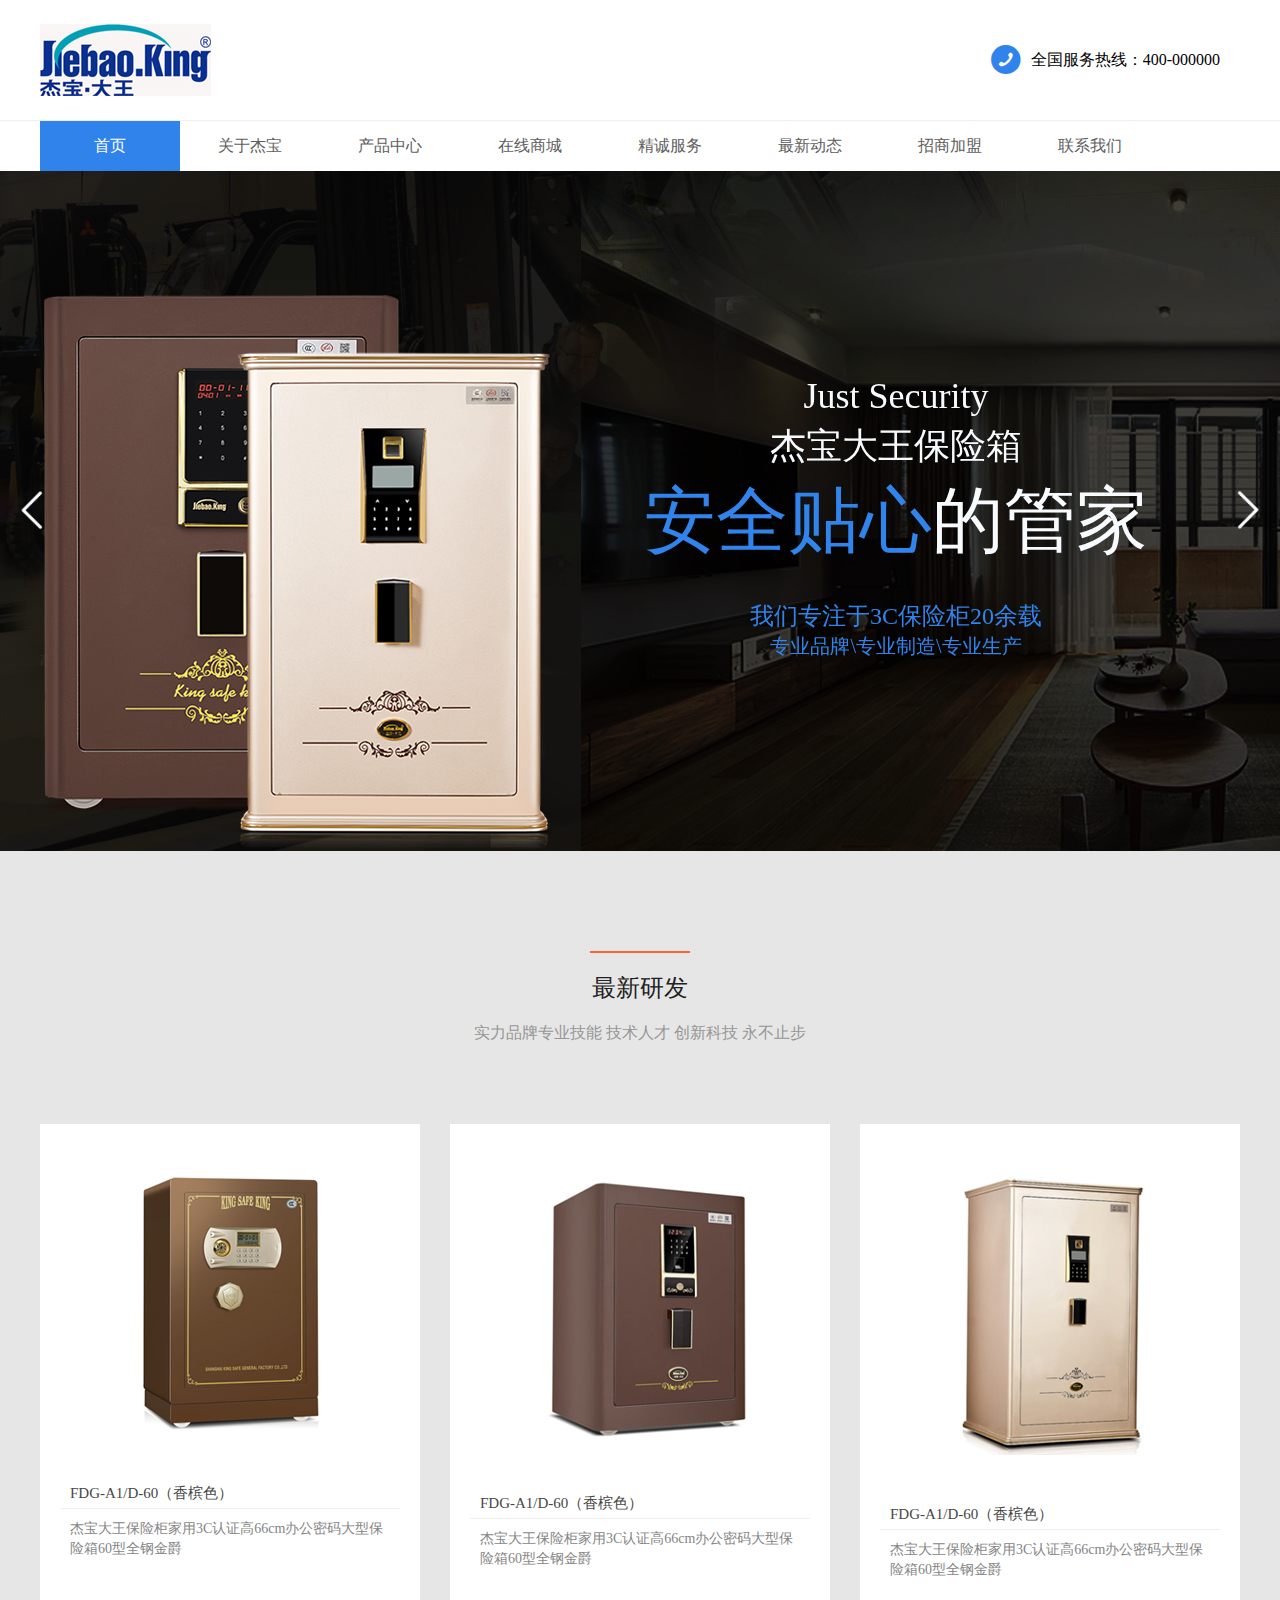
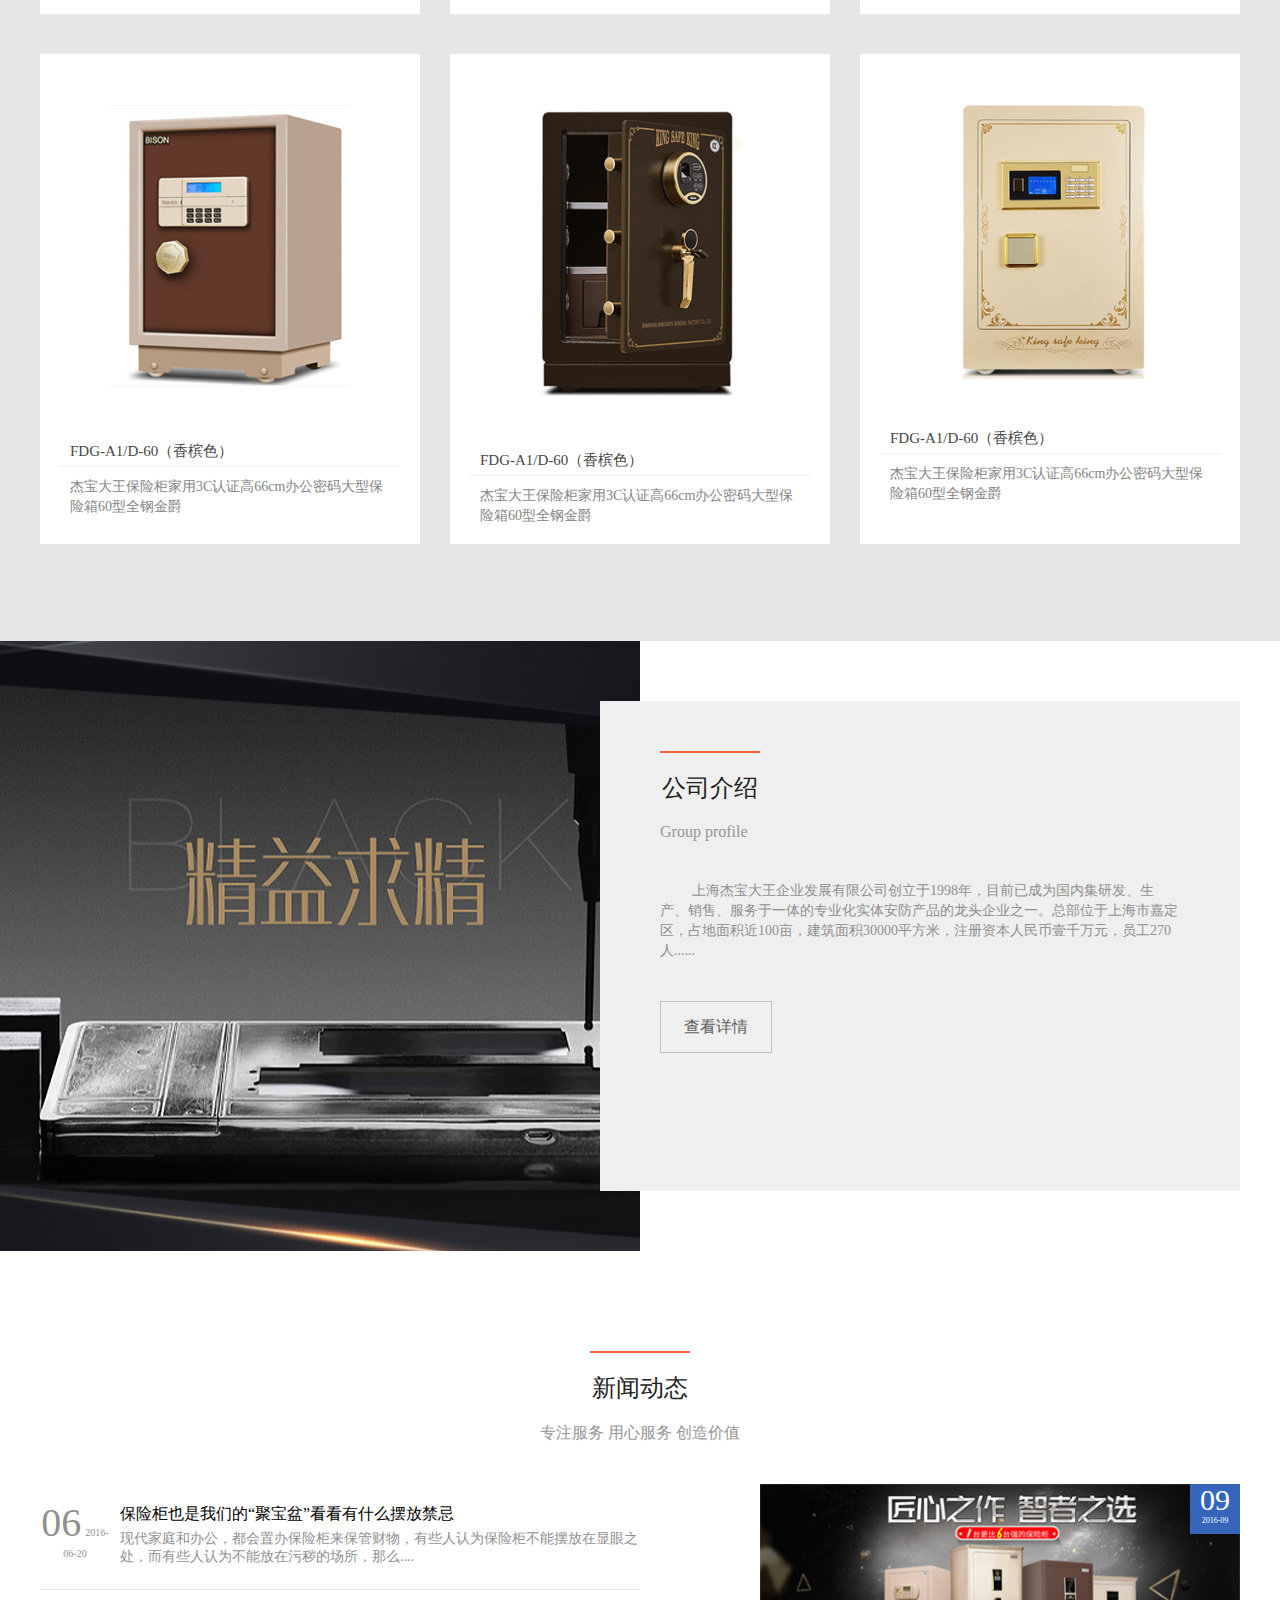
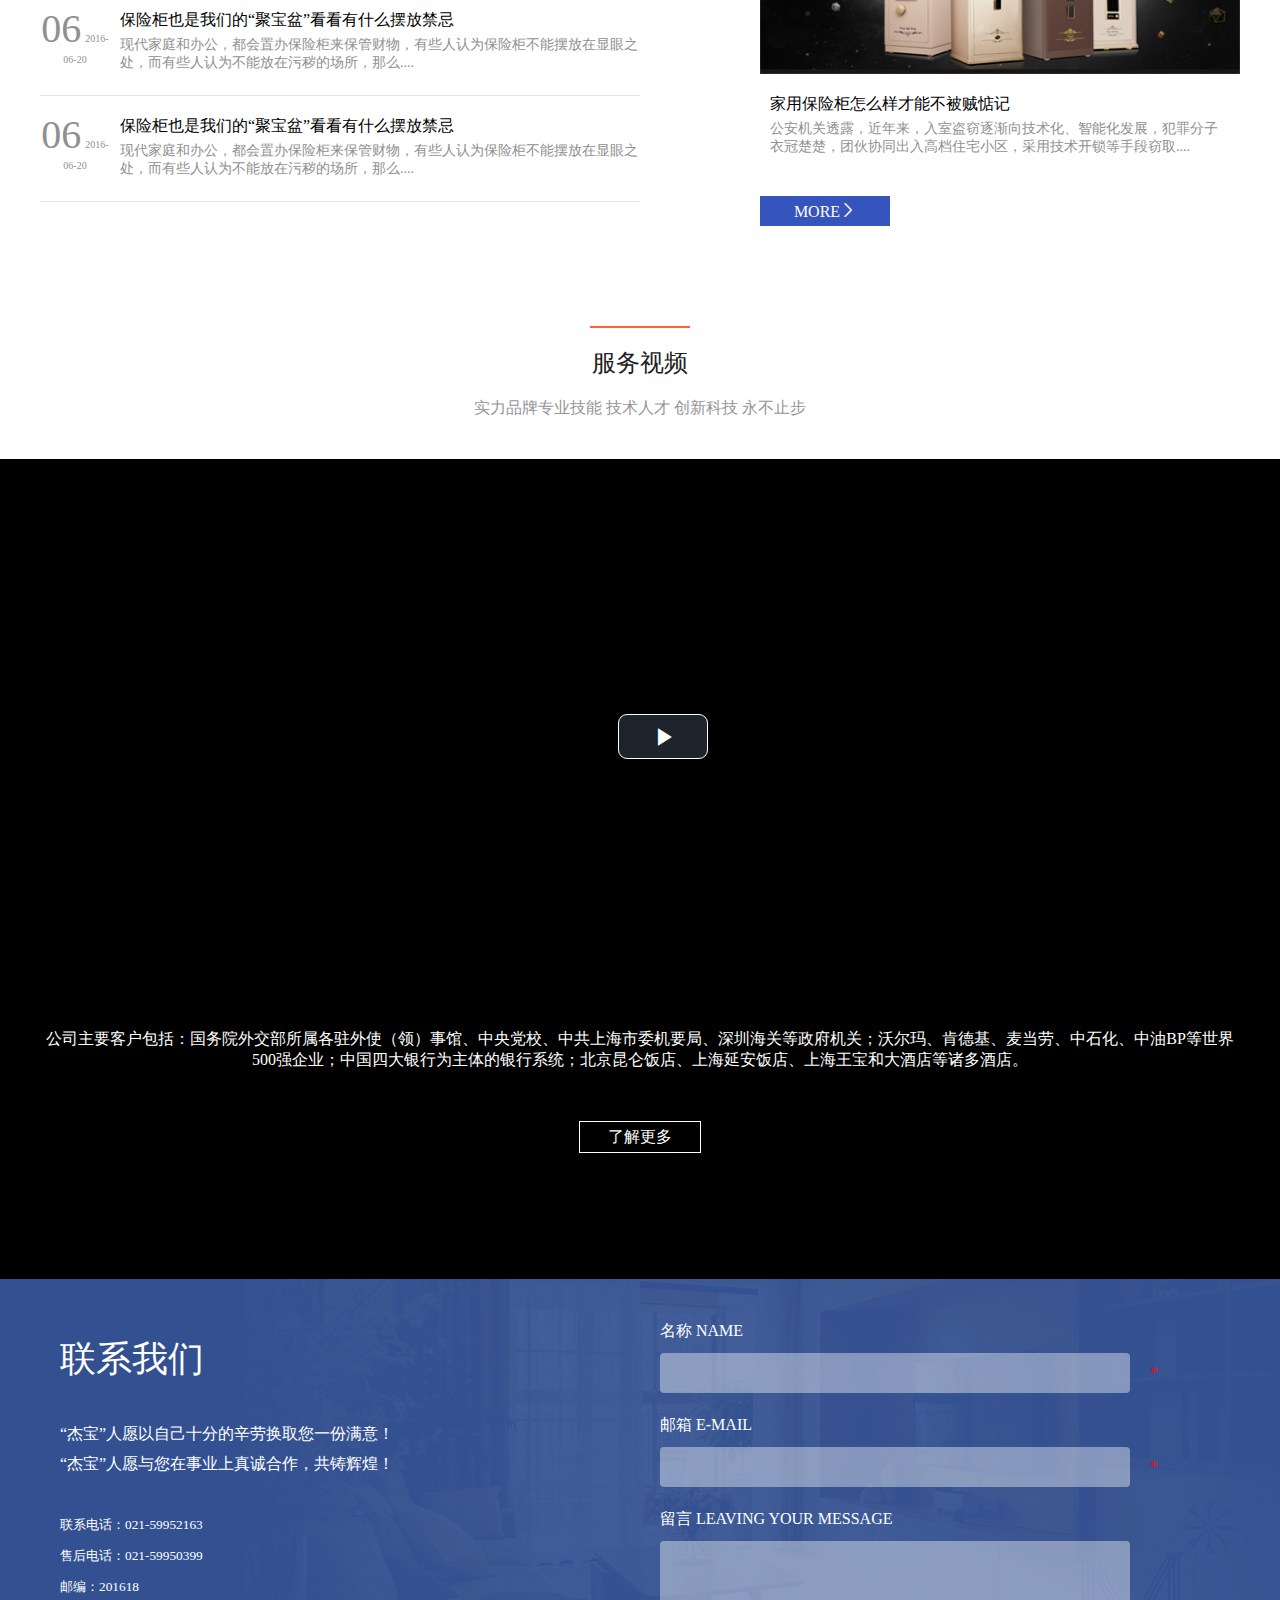
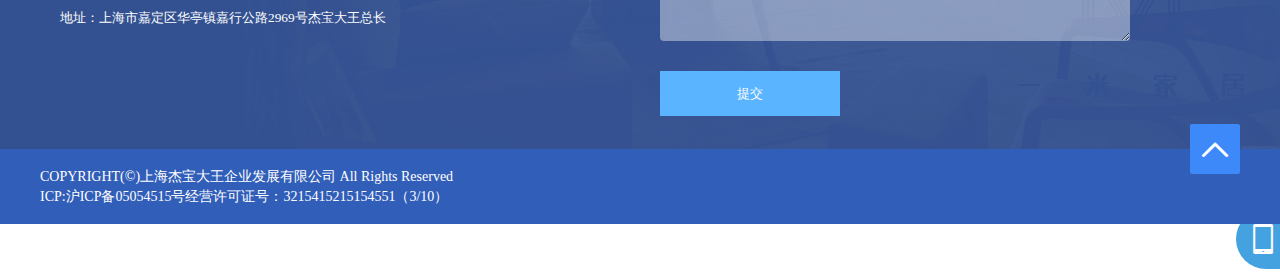
==== commit 5499b706: "2" ====
--- a/index.html
+++ b/index.html
@@ -169,6 +169,29 @@
 					<a class="knowmore">了解更多</a>
 				</div>
 			</div>
+			<div class="jiebao-link">
+				<div class="jiebao-link-left">
+					<h3>联系我们</h3>
+					<p>“杰宝”人愿以自己十分的辛劳换取您一份满意！<br />“杰宝”人愿与您在事业上真诚合作，共铸辉煌！</p>
+					<p><small>联系电话：021-59952163<br>售后电话：021-59950399<br>邮编：201618<br>地址：上海市嘉定区华亭镇嘉行公路2969号杰宝大王总长</small></p>
+				</div>
+				<div class="jiebao-link-right">
+					<label>名称 NAME</label>
+					<input type="text" />
+					<span>*</span>
+					<label>邮箱 E-MAIL</label>
+					<input type="text" />
+					<span>*</span>
+					<label>留言 LEAVING YOUR MESSAGE</label>
+					<textarea cols="3"></textarea>
+					<button type="submit">提交</button>
+				</div>
+				<a class="phone-bg"><span class="iconfont">&#xe99c;</span></a>
+			</div>
+			<div class="footer">
+				<p>COPYRIGHT(©)上海杰宝大王企业发展有限公司 All Rights Reserved<br>ICP:沪ICP备05054515号经营许可证号：3215415215154551（3/10）</p>
+				<a><span class="iconfont">&#xe72a;</span></a>
+			</div>
 		</div>
 		<script>
 			$(document).ready(function(){
--- a/css/css.css
+++ b/css/css.css
@@ -1,60 +1,69 @@
 @font-face {
-  font-family: 'iconfont';
-  src: url('iconfont.eot');
-  src: url('iconfont.eot?#iefix') format('embedded-opentype'),
-  url('iconfont.woff') format('woff'),
-  url('iconfont.ttf') format('truetype'),
-  url('iconfont.svg#iconfont') format('svg');
-}
-.iconfont{
-  font-family:"iconfont" !important;
-  font-size:16px;font-style:normal;
-  -webkit-font-smoothing: antialiased;
-  -webkit-text-stroke-width: 0.2px;
-  -moz-osx-font-smoothing: grayscale;
-}
+	font-family: 'iconfont';
+	src: url('iconfont.eot');
+	src: url('iconfont.eot?#iefix') format('embedded-opentype'), url('iconfont.woff') format('woff'), url('iconfont.ttf') format('truetype'), url('iconfont.svg#iconfont') format('svg');
+}
+
+.iconfont {
+	font-family: "iconfont" !important;
+	font-size: 16px;
+	font-style: normal;
+	-webkit-font-smoothing: antialiased;
+	-webkit-text-stroke-width: 0.2px;
+	-moz-osx-font-smoothing: grayscale;
+}
+
 * {
 	margin: 0 auto;
 	padding: 0;
 }
+
 .bg-all {
 	width: 100%;
 	text-align: center;
 	position: absolute;
 }
+
 .border {
 	width: 100%;
 	height: 120px;
 	border-bottom: 1px solid #EEEEEE;
 }
+
 .jiebao-top {
 	width: 1200px;
 	height: 120px;
 }
+
 .jiebao-logo {
 	float: left;
 	margin-top: 24px;
 }
+
 .jiebao-tel-box {
 	float: right;
 	line-height: 120px;
 	margin-right: 20px;
 	color: #000000;
 }
+
 .jiebao-tel-box .iconfont {
 	color: #3083EB;
 	font-size: 30px;
 	margin-right: 10px;
 }
+
 .jiebao-tel-box span {
 	float: left;
 }
+
 .jiebao-menu {
 	width: 1200px;
 	height: 50px;
 	line-height: 50px;
 	list-style: none;
 }
+
 .jiebao-menu a {
 	width: 100px;
 	padding-left: 20px;
@@ -64,50 +73,60 @@
 	color: #5E5E5E;
 	cursor: pointer;
 }
+
 .jiebao-menu a:hover {
 	color: #FFFFFF !important;
 	background: #3083EB !important;
 }
+
 .menu-active {
 	color: #FFFFFF !important;
 	background: #3083EB !important;
 }
+
 .swiper-container {
 	width: 100%;
 	height: 680px;
 }
+
 .swiper-wrapper {
 	width: 100%;
 	height: 100%;
 }
+
 .swiper-slide {
 	width: 100%;
 	height: 100%;
 	cursor: pointer;
 }
+
 .banner1 {
 	background: url(../img/banner1.png) no-repeat;
 	background-position: center;
 }
+
 .banner2 {
 	background: url(../img/banner2.png) no-repeat;
 	background-position: center;
 }
+
 .banner1 img {
 	float: left;
 	margin-left: calc(50% - 600px);
 	margin-top: 124px;
 }
+
 .jiebao-banner-text-box1 {
 	float: left;
 	margin-top: 200px;
 	width: 688px;
 	text-align: center;
-  	font-size: 36px;
-  	font-family: "Adobe Heiti Std";
-  	color: rgb(247, 251, 254);
-  	line-height: 50px;
-}
+	font-size: 36px;
+	font-family: "Adobe Heiti Std";
+	color: rgb(247, 251, 254);
+	line-height: 50px;
+}
+
 .swiper-button-next {
 	width: 44px;
 	height: 44px;
@@ -116,6 +135,7 @@
 	margin-top: -22px;
 	background-image: url(../img/right.png);
 }
+
 .swiper-button-prev {
 	width: 44px;
 	height: 44px;
@@ -124,6 +144,7 @@
 	margin-top: -22px;
 	background-image: url(../img/left.png);
 }
+
 h2 {
 	font-weight: normal;
 	color: #212121;
@@ -134,28 +155,33 @@
 	height: 70px;
 	border-top: 2px solid #FF633C;
 }
+
 h3 {
 	color: #969696;
 	font-size: 16px;
 	font-weight: normal;
 	margin-bottom: 40px;
 }
+
 .jiebao-product-box {
 	width: 100%;
 	height: 1290px;
 	background: #E6E6E6;
 	padding-top: 100px;
 }
+
 .jiebao-products {
 	width: 1200px;
 	height: 200px;
 	list-style: none;
 }
+
 .jiebao-products a {
 	width: 380px;
 	height: 490px;
 	background: #FFFFFF;
 }
+
 .jiebao-product {
 	width: 380px;
 	height: 490px;
@@ -166,9 +192,11 @@
 	margin-top: 40px;
 	cursor: pointer;
 }
+
 .jiebao-product img {
 	margin-top: 50px;
 }
+
 .product-title {
 	width: 320px;
 	padding-left: 10px;
@@ -181,6 +209,7 @@
 	margin-top: 40px;
 	margin-bottom: 10px;
 }
+
 .product-introduce {
 	width: 320px;
 	padding-left: 10px;
@@ -190,11 +219,13 @@
 	font-size: 14px;
 	line-height: 20px;
 }
+
 .jiebao-company-box {
 	width: 100%;
 	height: 610px;
 	background: #FFFFFF;
 }
+
 .jiebao-company-box .bg1 {
 	width: 50%;
 	height: 610px;
@@ -202,6 +233,7 @@
 	background: url(../img/company.png) no-repeat;
 	background-position: center;
 }
+
 .jiebao-company-box .bg2 {
 	width: 50%;
 	height: 440px;
@@ -212,16 +244,19 @@
 	right: 40px;
 	background: #EFEFEF;
 }
+
 .jiebao-company-box .bg2 h2 {
 	float: left;
 	margin-left: 60px;
 }
+
 .jiebao-company-box .bg2 h3 {
 	float: left;
 	margin-left: 60px;
 	width: calc(100% - 60px);
 	text-align: left;
 }
+
 .jiebao-company-box .bg2 p {
 	float: left;
 	margin-left: 60px;
@@ -232,6 +267,7 @@
 	font-size: 14px;
 	line-height: 20px;
 }
+
 .jiebao-company-box .bg2 a {
 	display: block;
 	float: left;
@@ -245,25 +281,30 @@
 	color: #606060;
 	cursor: pointer;
 }
+
 .jiebao-news-box {
 	width: 100%;
 	float: left;
 	padding-top: 100px;
 }
+
 .jiebao-news {
 	width: 1200px;
 }
+
 .news-list {
 	width: 50%;
 	list-style: none;
 	float: left;
 }
+
 .news-list li {
 	width: 100%;
 	height: 105px;
 	border-bottom: 1px solid #E7E6E6;
 	cursor: pointer;
 }
+
 .jiebao-news-date {
 	width: 70px;
 	height: 70px;
@@ -271,13 +312,16 @@
 	color: #909090;
 	margin-top: 19px;
 }
-.jiebao-news-date span:nth-child(1){
+
+.jiebao-news-date span:nth-child(1) {
 	font-size: 40px;
 	line-height: 40px;
 }
-.jiebao-news-date span:nth-child(2){
+
+.jiebao-news-date span:nth-child(2) {
 	font-size: 10px;
 }
+
 .jiebao-news-content {
 	float: left;
 	margin-left: 10px;
@@ -285,15 +329,18 @@
 	margin-top: 20px;
 	text-align: left;
 }
-.jiebao-news-content p:nth-child(2){
+
+.jiebao-news-content p:nth-child(2) {
 	color: #909090;
 	font-size: 14px;
 	margin-top: 5px;
 }
+
 .jiebao-news-right {
 	width: 480px;
 	float: right;
 }
+
 .news-img {
 	width: 100%;
 	height: 190px;
@@ -303,6 +350,7 @@
 	margin-bottom: 10px;
 	cursor: pointer;
 }
+
 .date-box-right {
 	width: 50px;
 	height: 50px;
@@ -311,17 +359,20 @@
 	float: right;
 	text-align: center;
 }
+
 .date-box-right span {
 	display: block;
 	width: 100%;
 	text-align: center;
 	font-size: 8px;
 }
-.date-box-right span:nth-child(1){
+
+.date-box-right span:nth-child(1) {
 	font-size: 30px;
 	line-height: 32px;
 }
-.jiebao-news-right p{
+
+.jiebao-news-right p {
 	width: calc(100% -20px);
 	padding-left: 10px;
 	padding-right: 10px;
@@ -330,11 +381,13 @@
 	float: left;
 	cursor: pointer;
 }
-.jiebao-news-right p:nth-child(3){
+
+.jiebao-news-right p:nth-child(3) {
 	color: #909090;
 	font-size: 14px;
 	margin-top: 5px;
 }
+
 .more {
 	display: block;
 	width: 130px;
@@ -347,27 +400,32 @@
 	font-size: 16px;
 	cursor: pointer;
 }
+
 .jiebao-service-vedio {
 	width: 100%;
 	float: left;
 	padding-top: 100px;
 }
+
 .jiebao-vedio-bg {
 	width: 100%;
 	height: 700px;
 	background: #000000;
 	padding-top: 120px;
 }
+
 .video-js .vjs-big-play-button {
 	top: calc(50% - 1.5em);
 	left: calc(50% - 0.75em);
 }
-.jiebao-vedio-bg p{
+
+.jiebao-vedio-bg p {
 	width: 1200px;
 	color: #FFFFFF;
 	text-align: center;
 	margin-top: 90px;
 }
+
 .knowmore {
 	display: block;
 	width: 120px;
@@ -378,3 +436,150 @@
 	margin-top: 50px;
 	cursor: pointer;
 }
+
+.jiebao-link {
+	width: 100%;
+	height: 470px;
+	background: url(../img/foot-bg.jpg) no-repeat;
+	background-position: center;
+	float: left;
+}
+.jiebao-link-left {
+	width: 580px;
+	height: 100%;
+	float: left;
+	padding-left: 20px;
+	margin-left: calc(50% - 600px);
+}
+.jiebao-link-right {
+	width: 580px;
+	padding-left: 20px;
+	height: 100%;
+	float: left;
+}
+.jiebao-link-left h3 {
+	color: #FFFFFF;
+	font-size: 36px;
+	line-height: 40px;
+	text-align: left;
+	margin-top: 60px;
+}
+.jiebao-link-left p {
+	text-align: left;
+	margin-top: 30px;
+	font-size: 16px;
+	line-height: 30px;
+	color: #FFFFFF;
+}
+.jiebao-link-right label:nth-child(1){
+	margin-top: 40px;
+}
+.jiebao-link-right label {
+	width: 100%;
+	text-align: left;
+	font-size: 16px;
+	line-height: 24px;
+	color: #FFFFFF;
+	float: left;
+	margin-top: 20px;
+}
+.jiebao-link-right input {
+	width: 430px;
+	height: 40px;
+	float: left;
+	border-radius: 4px;
+	-webkit-border-radius: 4px;
+	-moz-border-radius: 4px;
+	-o-border-radius: 4px;
+	border: none;
+	padding-left: 20px;
+	padding-right: 20px;
+	margin-top: 10px;
+	background: rgba(255,255,255,0.4);
+}
+.jiebao-link-right span {
+	color: red;
+	float: left;
+	margin-top: 10px;
+	margin-left: 20px;
+	line-height: 40px;
+}
+.jiebao-link-right textarea {
+	width: 430px;
+	max-width: 430px;
+	max-height: 60px;
+	float: left;
+	border: none;
+	padding: 20px;
+	background: rgba(255,255,255,0.4);
+	border-radius: 4px;
+	-webkit-border-radius: 4px;
+	-moz-border-radius: 4px;
+	-o-border-radius: 4px;
+	margin-top: 10px;
+	height:60px;
+	line-height: 20px;
+	font-size: 14px;
+}
+.jiebao-link-right button {
+	width: 180px;
+	height: 45px;
+	line-height: 45px;
+	color: #FFFFFF;
+	background: #5AB4FF;
+	float: left;
+	border: none;
+	margin-top: 30px;
+	cursor: pointer;
+}
+.footer {
+	width: 100%;
+	height: 75px;
+	color: #FFFFFF;
+	background: #315EB9;
+	float: left;
+}
+.phone-bg {
+	width: 34px;
+	padding-left: 10px;
+	height: 60px;
+	text-align: center;
+	background: #45A2E0;
+	float: right;
+	color: #FFFFFF;
+	border-top-left-radius: 30px;
+	border-bottom-left-radius: 30px;
+	margin-top: 60px;
+	line-height: 60px;
+	cursor: pointer;
+}
+.phone-bg .iconfont {
+	font-size: 30px;
+}
+.footer p{
+	width: 600px;
+	float: left;
+	white-space: nowrap;
+	margin-left: calc(50% - 600px);
+	text-align: left;
+	font-size: 14px;
+	line-height: 20px;
+	margin-top: 18px;
+}
+.footer a {
+	width: 50px;
+	height: 50px;
+	border-radius: 2px;
+	-webkit-border-radius: 2px;
+	-moz-border-radius: 2px;
+	-o-border-radius: 2px;
+	float: right;
+	background: #3E89F9;
+	line-height: 50px;
+	margin-right: 40px;
+	margin-top: -25px;
+	cursor: pointer;
+}
+.footer a .iconfont {
+	font-size: 26px;
+}
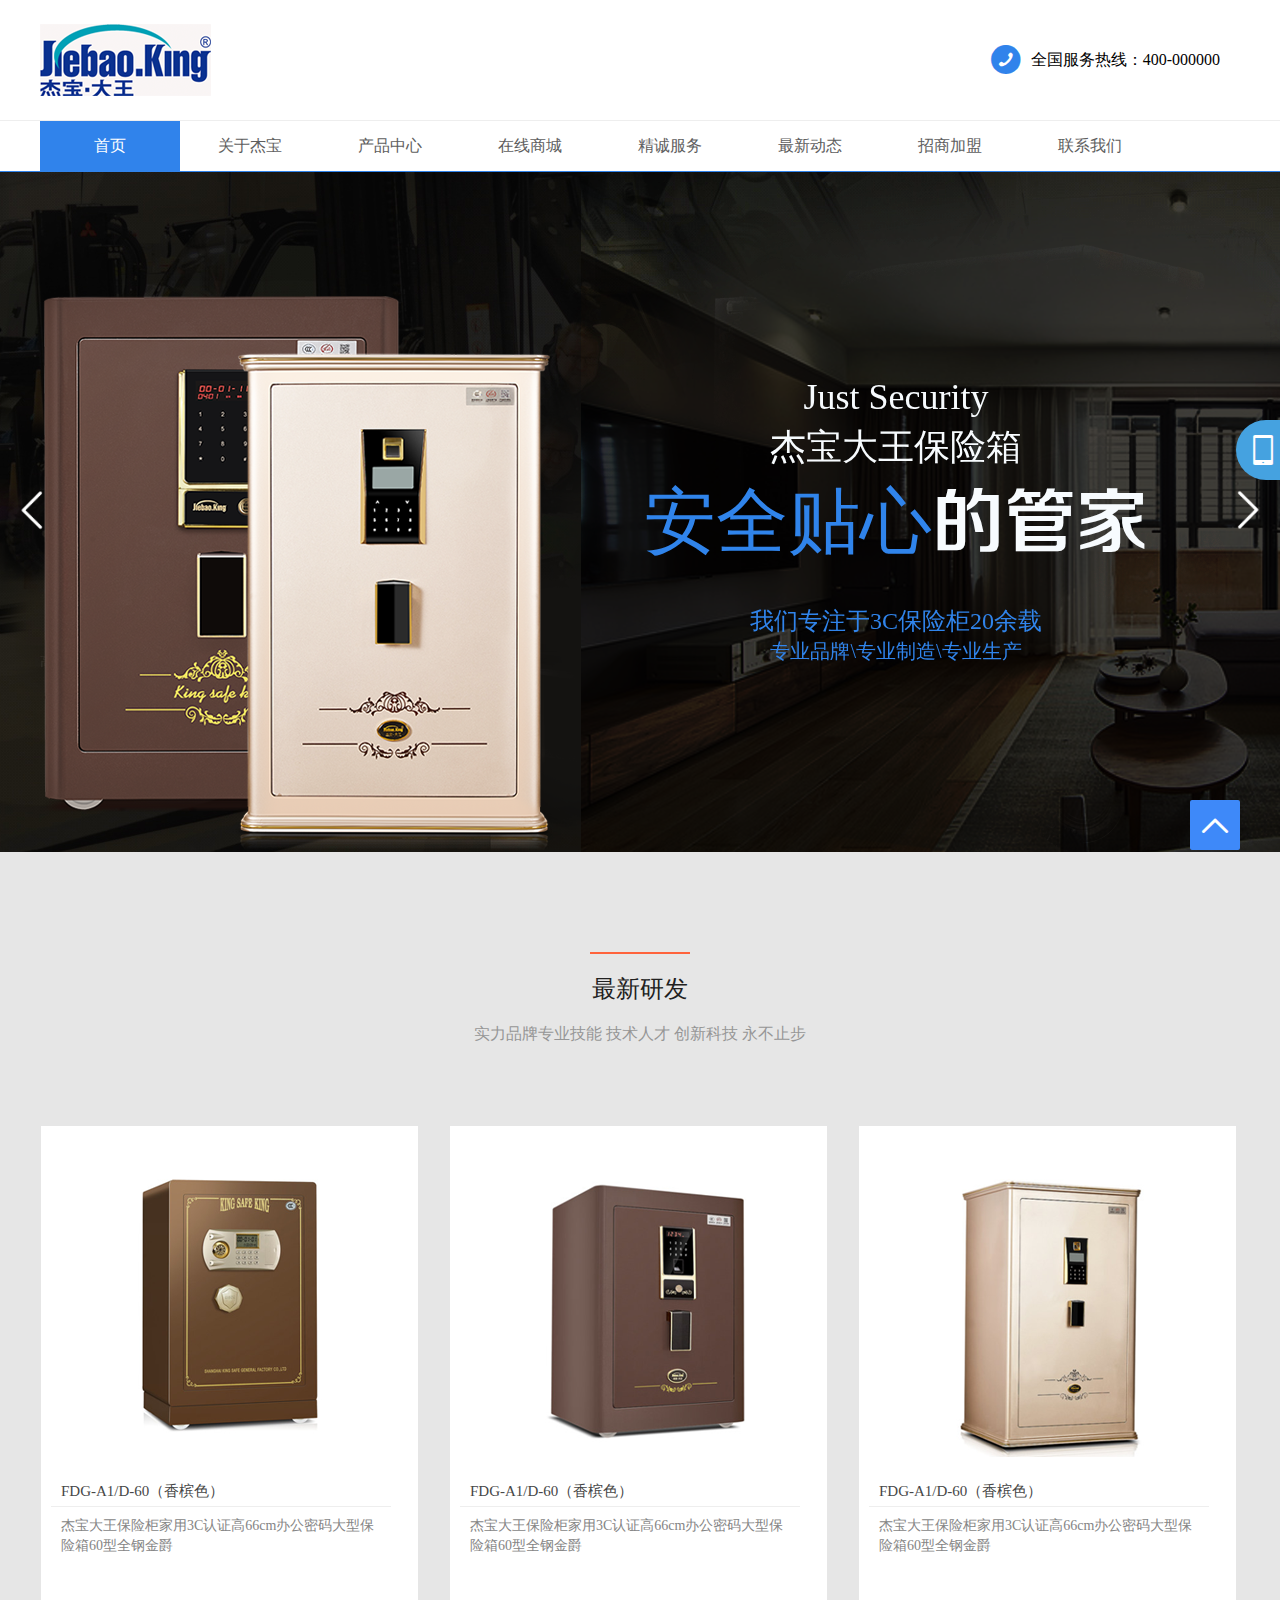
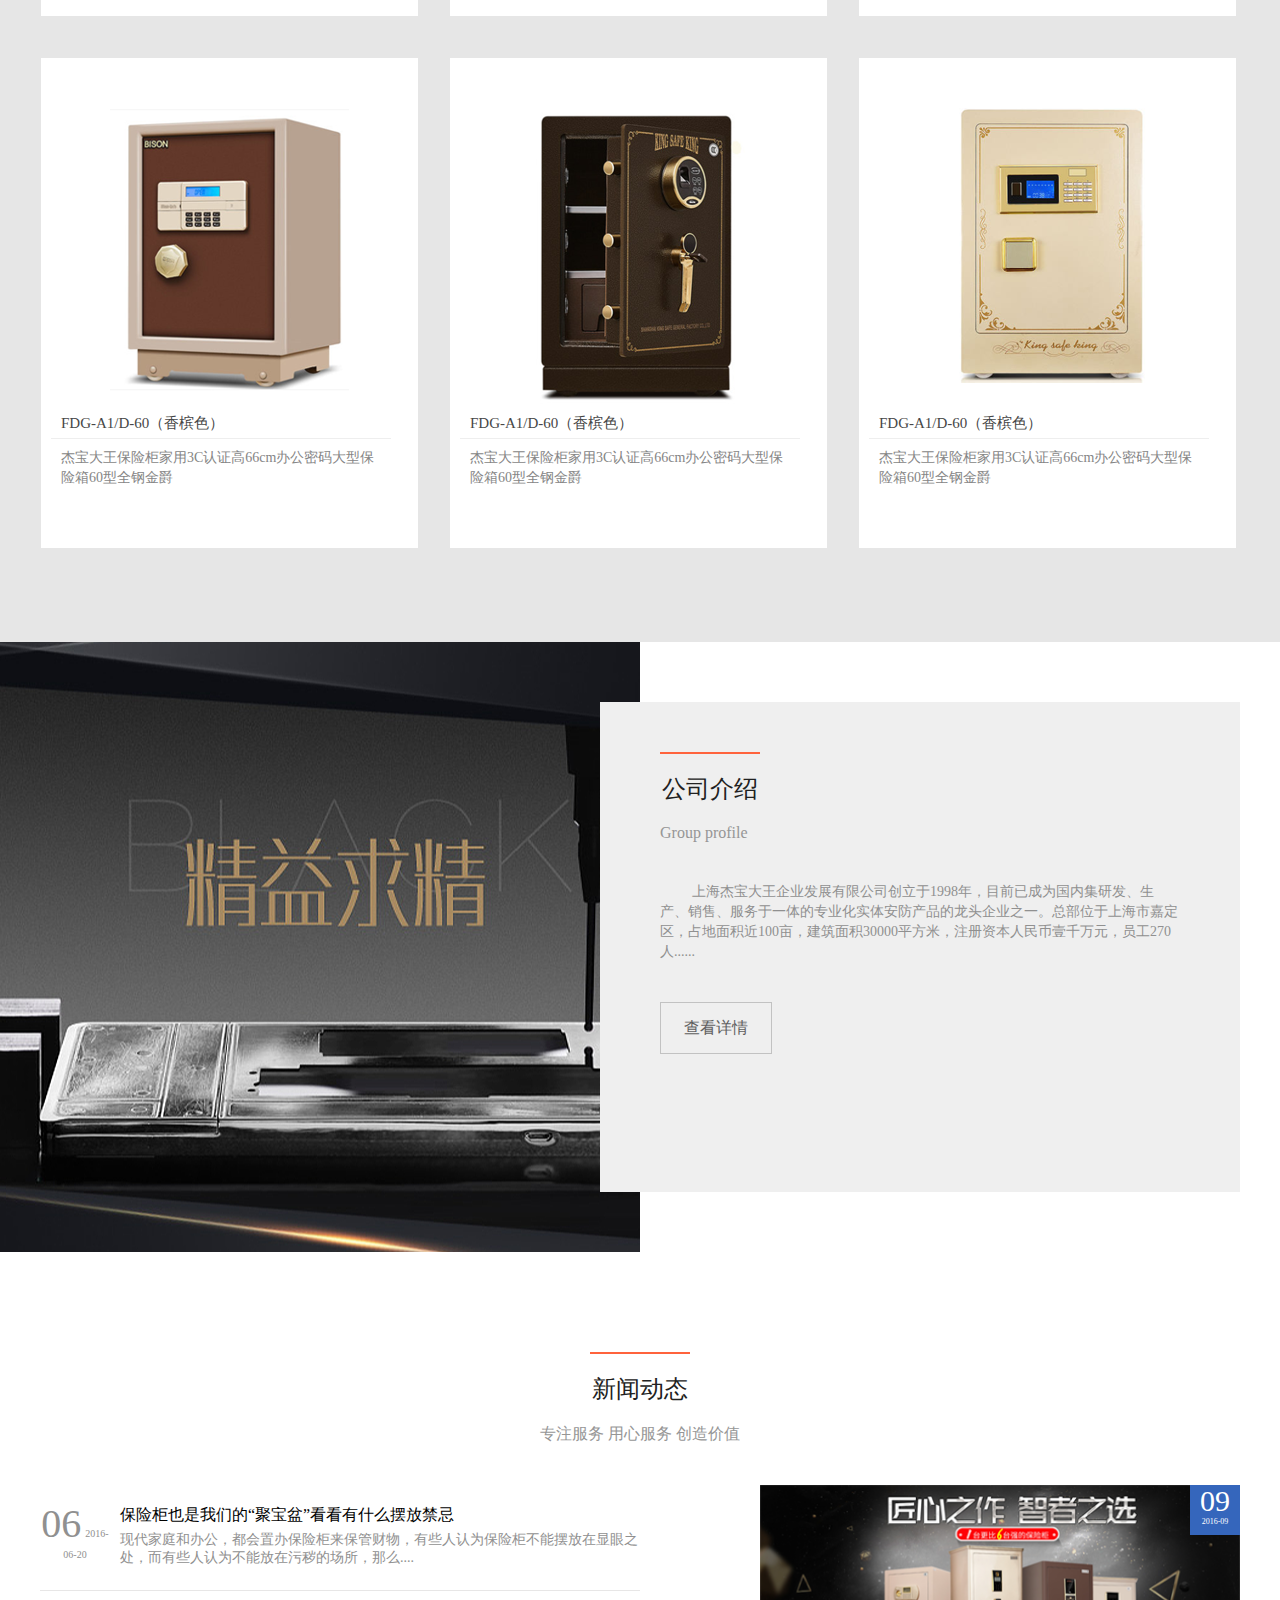
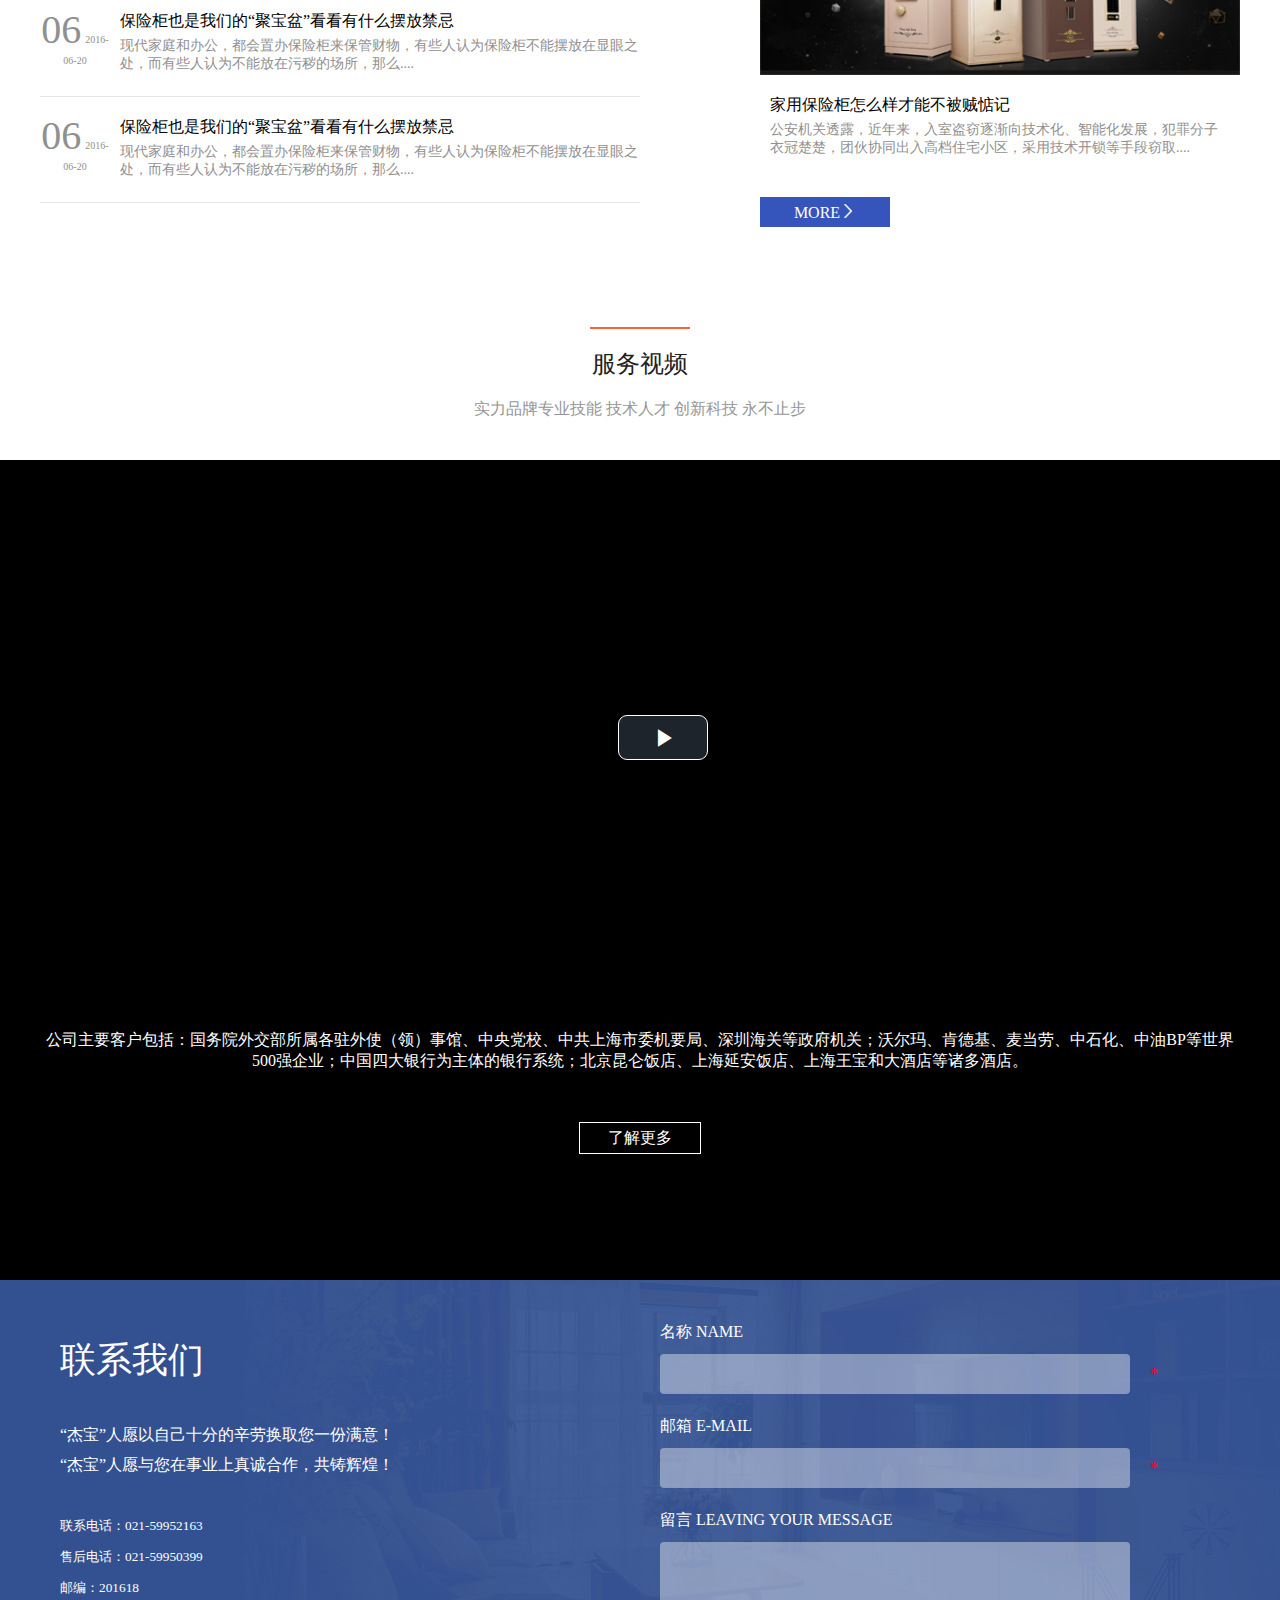
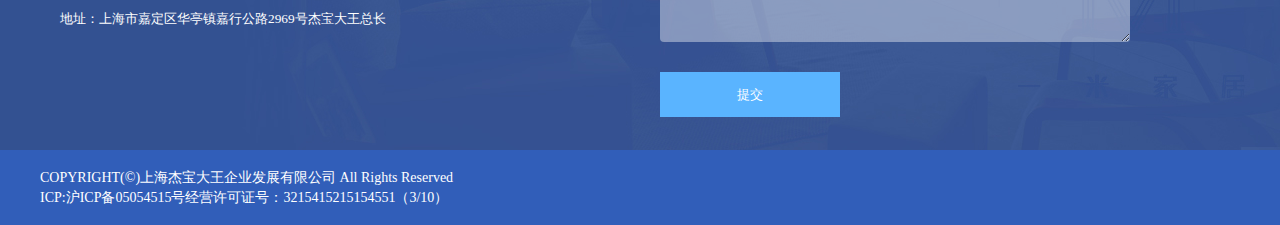
==== commit 7100b476: "新增页面" ====
--- a/index.html
+++ b/index.html
@@ -10,6 +10,8 @@
 		<script type="text/javascript" src="js/jquery-2.1.0.js" ></script>
 		<script src="js/swiper3.4.2.js"></script>
 		<script type="text/javascript" src="js/video.min.js" ></script>
+		<script src="http://vjs.zencdn.net/ie8/1.1.2/videojs-ie8.min.js"></script>
+		<script type="text/javascript" src="js/jbdw.js" ></script>
 	</head>
 	<body>
 		<div class="bg-all" id="bg-all">
@@ -22,24 +24,26 @@
 					</div>
 				</div>
 			</div>
-			<ul class="jiebao-menu">
-				<a class="menu-active">首页</a>
-				<a>关于杰宝</a>
-				<a>产品中心</a>
-				<a>在线商城</a>
-				<a>精诚服务</a>
-				<a>最新动态</a>
-				<a>招商加盟</a>
-				<a>联系我们</a>
-			</ul>
+			<div class="jiebao-menu-box">
+				<ul class="jiebao-menu">
+					<a class="menu-active">首页</a>
+					<a href="about.html">关于杰宝</a>
+					<a href="products.html">产品中心</a>
+					<a>在线商城</a>
+					<a href="service.html">精诚服务</a>
+					<a href="news.html">最新动态</a>
+					<a href="add.html">招商加盟</a>
+					<a href="link.html">联系我们</a>
+				</ul>
+			</div>
 			<div class="swiper-container" id="swiper1">
 			  	<div class="swiper-wrapper">
 				    <div class="swiper-slide banner1">
 				    	<img src="img/banner1-1.png" />
-				    	<div class="jiebao-banner-text-box1">
+				    	<div class="jiebao-banner-text-box1 fzltkh">
 				    		<p>Just Security</p>
 				    		<p>杰宝大王保险箱</p>
-				    		<p style="font-size: 72px;line-height: 100px;margin-bottom: 30px;"><span style="color: rgb(48, 132, 235);">安全贴心</span>的管家</p>
+				    		<p class="fzzzht" style="font-size: 72px;line-height: 100px;margin-bottom: 30px;"><span style="color: rgb(48, 132, 235);">安全贴心</span>的管家</p>
 				    		<p style="color: rgb(48, 132, 235);font-size: 24px;line-height: 30px;">我们专注于3C保险柜20余载</p>
 				    		<p style="color: rgb(48, 132, 235);font-size: 20px;line-height: 30px;">专业品牌\专业制造\专业生产</p>
 				    	</div>
@@ -54,48 +58,50 @@
 	    		<h2>最新研发</h2>
 				<h3>实力品牌专业技能 技术人才 创新科技 永不止步</h3>
 				<ul class="jiebao-products">
-					<a>
-						<li class="jiebao-product">
+					
+					<li class="jiebao-product">
+						<a href=" href="product.html"">
 							<img src="img/p1.png" />
 							<p class="product-title">FDG-A1/D-60（香槟色）</p>
 							<p class="product-introduce">杰宝大王保险柜家用3C认证高66cm办公密码大型保险箱60型全钢金爵</p>
-						</li>
-					</a>
-					<a>
-						<li class="jiebao-product">
+						</a>
+					</li>
+					<li class="jiebao-product">
+						<a href="product.html">
 							<img src="img/p2.png" />
 							<p class="product-title">FDG-A1/D-60（香槟色）</p>
 							<p class="product-introduce">杰宝大王保险柜家用3C认证高66cm办公密码大型保险箱60型全钢金爵</p>
-						</li>
-					</a>
-					<a>
-						<li class="jiebao-product" style="margin-right: 0px;">
+						</a>
+					</li>
+				
+					<li class="jiebao-product" style="margin-right: 0px;">
+						<a href="product.html">
 							<img src="img/p3.png" />
 							<p class="product-title">FDG-A1/D-60（香槟色）</p>
 							<p class="product-introduce">杰宝大王保险柜家用3C认证高66cm办公密码大型保险箱60型全钢金爵</p>
-						</li>
-					</a>
-					<a>
-						<li class="jiebao-product">
+						</a>
+					</li>
+					<li class="jiebao-product">
+						<a href="product.html">
 							<img src="img/p4.png" />
 							<p class="product-title">FDG-A1/D-60（香槟色）</p>
 							<p class="product-introduce">杰宝大王保险柜家用3C认证高66cm办公密码大型保险箱60型全钢金爵</p>
-						</li>
-					</a>
-					<a>
-						<li class="jiebao-product">
+						</a>
+					</li>
+					<li class="jiebao-product">
+						<a href="product.html">
 							<img src="img/p5.png" />
 							<p class="product-title">FDG-A1/D-60（香槟色）</p>
 							<p class="product-introduce">杰宝大王保险柜家用3C认证高66cm办公密码大型保险箱60型全钢金爵</p>
-						</li>
-					</a>
-					<a>
-						<li class="jiebao-product" style="margin-right: 0px;">
+						</a>
+					</li>
+					<li class="jiebao-product" style="margin-right: 0px;">
+						<a href="product.html">
 							<img src="img/p6.png" />
 							<p class="product-title">FDG-A1/D-60（香槟色）</p>
 							<p class="product-introduce">杰宝大王保险柜家用3C认证高66cm办公密码大型保险箱60型全钢金爵</p>
-						</li>
-					</a>
+						</a>
+					</li>
 				</ul>
 			</div>
 			<div class="jiebao-company-box">
@@ -170,28 +176,38 @@
 				</div>
 			</div>
 			<div class="jiebao-link">
-				<div class="jiebao-link-left">
-					<h3>联系我们</h3>
-					<p>“杰宝”人愿以自己十分的辛劳换取您一份满意！<br />“杰宝”人愿与您在事业上真诚合作，共铸辉煌！</p>
-					<p><small>联系电话：021-59952163<br>售后电话：021-59950399<br>邮编：201618<br>地址：上海市嘉定区华亭镇嘉行公路2969号杰宝大王总长</small></p>
-				</div>
-				<div class="jiebao-link-right">
-					<label>名称 NAME</label>
-					<input type="text" />
-					<span>*</span>
-					<label>邮箱 E-MAIL</label>
-					<input type="text" />
-					<span>*</span>
-					<label>留言 LEAVING YOUR MESSAGE</label>
-					<textarea cols="3"></textarea>
-					<button type="submit">提交</button>
-				</div>
-				<a class="phone-bg"><span class="iconfont">&#xe99c;</span></a>
+				<div class="jiebao-link-center">
+					<div class="jiebao-link-left">
+						<h3>联系我们</h3>
+						<p>“杰宝”人愿以自己十分的辛劳换取您一份满意！<br />“杰宝”人愿与您在事业上真诚合作，共铸辉煌！</p>
+						<p><small>联系电话：021-59952163<br>售后电话：021-59950399<br>邮编：201618<br>地址：上海市嘉定区华亭镇嘉行公路2969号杰宝大王总长</small></p>
+					</div>
+					<div class="jiebao-link-right">
+						<label>名称 NAME</label>
+						<input type="text" />
+						<span>*</span>
+						<label>邮箱 E-MAIL</label>
+						<input type="text" />
+						<span>*</span>
+						<label>留言 LEAVING YOUR MESSAGE</label>
+						<textarea cols="3"></textarea>
+						<button type="submit">提交</button>
+					</div>
+				</div>
+				
+				
 			</div>
 			<div class="footer">
 				<p>COPYRIGHT(©)上海杰宝大王企业发展有限公司 All Rights Reserved<br>ICP:沪ICP备05054515号经营许可证号：3215415215154551（3/10）</p>
-				<a><span class="iconfont">&#xe72a;</span></a>
-			</div>
+			</div>
+			<div class="show-bg">
+				<img id="code" style="float: right;margin-top: 40px;" width="100px" height="100px" src="img/code.png" />
+				<p id="show" class="phone-bg">
+					<span class="iconfont">&#xe99c;</span>
+				</p>
+
+			</div>
+			<span id="toTop" class="iconfont">&#xe72a;</span>
 		</div>
 		<script>
 			$(document).ready(function(){
--- a/css/css.css
+++ b/css/css.css
@@ -3,7 +3,21 @@
 	src: url('iconfont.eot');
 	src: url('iconfont.eot?#iefix') format('embedded-opentype'), url('iconfont.woff') format('woff'), url('iconfont.ttf') format('truetype'), url('iconfont.svg#iconfont') format('svg');
 }
-
+@font-face {
+	font-family: "fzltkh";
+	src: url('fzltkh.ttf'); /* IE9+ */
+}
+@font-face {
+	font-family: "fzzzht";
+	src: url('fzztht.ttf'); /* IE9+ */
+}
+@font-face {
+	font-family: "fzltqh";
+	src: url('fzltqh.ttf'); /* IE9+ */
+}
+a {
+	text-decoration: none;
+}
 .iconfont {
 	font-family: "iconfont" !important;
 	font-size: 16px;
@@ -12,16 +26,26 @@
 	-webkit-text-stroke-width: 0.2px;
 	-moz-osx-font-smoothing: grayscale;
 }
-
+.fzltkh {
+	font-family: "fzltkh" !important;
+}
+.fzzzht {
+	font-family: "fzzzht" !important;
+}
+.fzltqh {
+	font-family: "fzltqh";
+}
 * {
 	margin: 0 auto;
 	padding: 0;
+	font-family: "微软雅黑";
 }
 
 .bg-all {
 	width: 100%;
 	text-align: center;
 	position: absolute;
+	min-width: 1200px;
 }
 
 .border {
@@ -56,7 +80,12 @@
 .jiebao-tel-box span {
 	float: left;
 }
-
+.jiebao-menu-box {
+	width: 100%;
+	height: 50px;
+	float: left;
+	border-bottom: 1px solid #3083EB;
+}
 .jiebao-menu {
 	width: 1200px;
 	height: 50px;
@@ -87,6 +116,7 @@
 .swiper-container {
 	width: 100%;
 	height: 680px;
+	background: #000000;
 }
 
 .swiper-wrapper {
@@ -177,13 +207,15 @@
 }
 
 .jiebao-products a {
-	width: 380px;
-	height: 490px;
+	display: block;
+	width: 100%;
+	height: 100%;
 	background: #FFFFFF;
+	float: left;
 }
 
 .jiebao-product {
-	width: 380px;
+	width: 377px;
 	height: 490px;
 	text-align: center;
 	float: left;
@@ -191,14 +223,18 @@
 	background: #FFFFFF;
 	margin-top: 40px;
 	cursor: pointer;
+	position: relative;
+	border: 1px solid #E6E6E6;
 }
 
 .jiebao-product img {
 	margin-top: 50px;
+	border: none;
 }
 
 .product-title {
 	width: 320px;
+	margin-left: 10px;
 	padding-left: 10px;
 	padding-right: 10px;
 	text-align: left;
@@ -206,18 +242,24 @@
 	color: #474747;
 	font-size: 15px;
 	line-height: 30px;
-	margin-top: 40px;
 	margin-bottom: 10px;
+	text-indent: 0 !important;
+	position: absolute;
+	top: 350px;
 }
 
 .product-introduce {
 	width: 320px;
-	padding-left: 10px;
-	padding-right: 10px;
+	padding-left: 20px;
+	padding-right: 20px;
 	text-align: left;
 	color: #858585;
 	font-size: 14px;
 	line-height: 20px;
+	font-family: "fzltkh" !important;
+	text-indent: 0 !important;
+	position: absolute;
+	top: 390px;
 }
 
 .jiebao-company-box {
@@ -444,6 +486,12 @@
 	background-position: center;
 	float: left;
 }
+.jiebao-link-center {
+	width: 1200px;
+	height: 100%;
+	float: left;
+	margin-left: calc(50% - 600px);
+}
 .jiebao-link-left {
 	width: 580px;
 	height: 100%;
@@ -453,9 +501,9 @@
 }
 .jiebao-link-right {
 	width: 580px;
+	height: 100%;
+	float: left;
 	padding-left: 20px;
-	height: 100%;
-	float: left;
 }
 .jiebao-link-left h3 {
 	color: #FFFFFF;
@@ -539,19 +587,27 @@
 	background: #315EB9;
 	float: left;
 }
+.show-bg {
+	position: fixed;
+	right: 0;
+	bottom: 400px;
+	z-index: 999;
+	margin-right: -100px;
+}
 .phone-bg {
 	width: 34px;
 	padding-left: 10px;
 	height: 60px;
 	text-align: center;
 	background: #45A2E0;
-	float: right;
 	color: #FFFFFF;
 	border-top-left-radius: 30px;
 	border-bottom-left-radius: 30px;
 	margin-top: 60px;
 	line-height: 60px;
 	cursor: pointer;
+	float: right;
+	
 }
 .phone-bg .iconfont {
 	font-size: 30px;
@@ -566,7 +622,7 @@
 	line-height: 20px;
 	margin-top: 18px;
 }
-.footer a {
+#toTop {
 	width: 50px;
 	height: 50px;
 	border-radius: 2px;
@@ -579,7 +635,286 @@
 	margin-right: 40px;
 	margin-top: -25px;
 	cursor: pointer;
-}
-.footer a .iconfont {
 	font-size: 26px;
-}
+	color: #FFFFFF;
+	position: fixed;
+	bottom: 50px;
+	z-index: 99999999;
+	right: 0;
+}
+
+/*about.html*/
+.about-bg1 {
+	width: 100%;
+	height: 252px;
+	float: left;
+	background: url(../img/about1.png) no-repeat;
+	background-position: center;
+}
+.about-text-box {
+	width: 1200px;
+	float: left;
+	margin-left: calc(50% - 600px);
+	color: #6A6A6A;
+	padding-bottom: 200px;
+}
+.about-text-header {
+	font-size: 30px;
+	float: left;
+	width: 100%;
+	text-align: left;
+	margin-top: 90px;
+	color: #939393;
+}
+.about-text-body {
+	width: 100%;
+	float: left;
+	text-align: left;
+	margin-top: 80px;
+	font-size: 14px;
+	line-height: 50px;
+}
+.about-text-body p {
+	text-indent: 2em;
+}
+/*link.html*/
+.link-bg1 {
+	background: url(../img/link1.png) no-repeat;
+	background-position: center;
+}
+.link-text-box p{
+	width: 500px;
+	float: right;
+	line-height: 30px;
+	font-size: 14px;
+}
+.link-text-box small {
+	font-size: 12px;
+}
+/*product*/
+.product-bg1 {
+	background: url(../img/product1.png) no-repeat;
+	background-position: center;
+}
+.pages {
+	width: 340px;
+	height: 30px;
+	float: left;
+	margin-left: calc(50% - 165px);
+	margin-top: 85px;
+	text-indent: 0 !important;
+	text-align: center;
+	color: #999999;
+}
+.pages-btn {
+	display: block;
+	height: 30px;
+	line-height: 30px;
+	border: 1px solid #E5E5E5;
+	background: #EFEFEF;
+	width: 68px;
+	cursor: pointer;
+	float: left;
+}
+.page {
+	display: block;
+	width: 29px;
+	float: left;
+	height: 30px;
+	line-height: 30px;
+	background: #EFEFEF;
+	border: 1px solid #E5E5E5;
+	border-left: none;
+}
+.page-number {
+	display: block;
+	height: 19px;
+	line-height: 19px;
+	text-align: center;
+	float: left;
+	margin-left: 10px;
+	margin-top: 5px;
+	width: 37px;
+	border: 1px solid #CCCCCC;
+}
+.submit {
+	width: 42px;
+	height: 30px;
+	float: left;
+	margin-left: 10px;
+	line-height: 30px;
+	text-align: center;
+	border: 1px solid #CCCCCC;
+	background: #EFEFEF;
+	color: #333333;
+	cursor: pointer;
+}
+/*service*/
+.service-bg1 {
+	background: url(../img/servce1.png) no-repeat;
+	background-position: center;
+}
+.service-bg1 p {
+	margin-left: 50%;
+	text-align: left;
+}
+/*news*/
+.news-bg1 {
+	background: url(../img/new1.png) no-repeat;
+	background-position: center;
+}
+.news-text-body .news-title {
+	width: 100%;
+	text-align: center;
+	font-size: 26px;
+	color: #272727;
+}
+.news-text-body .news-info {
+	width: 100%;
+	text-align: center;
+	color: #515151;
+	font-size: 12px;
+	font-family: "SimSun";
+	letter-spacing: -1;
+}
+.news-imgBg {
+	margin-top: 40px;
+	margin-bottom: 40px;
+	width: 100%;
+	height: 372px;
+	background: url(../img/news2.png) no-repeat;
+	background-position: center;
+}
+.news-content {
+	width: calc(100% -20px);
+	text-indent: 2em;
+	margin-left: 10px;
+	color: #515151;
+	font-size: 12px;
+}
+.jiebao-news-list {
+	width: 100%;
+	list-style: none;
+	float: left;
+}
+.jiebao-news-list li {
+	width: 100%;
+	float: left;
+	height: 70px;
+	padding-top: 30px;
+	padding-bottom: 30px;
+	line-height: 26px;
+}
+.jiebao-news-list p {
+	text-indent: 0 !important;
+}
+.news-date {
+	margin: 5px 20px 0px 0px;
+	width: 90px;
+	height: 50px;
+	padding-top: 10px;
+	float: left;
+	text-align: center;
+	color: #B8B8B8;
+}
+.news-date span:nth-child(1){
+	font-size: 24px;
+}
+.jiebao-news-title {
+	width: 1090px;
+	text-align: left;
+	float: left;
+	color: #383C40;
+	font-size: 16px;
+}
+.jiebao-news-intro {
+	width: 1090px;
+	float: left;
+	color: #81868C;
+	text-align: left;
+	font-size: 14px;
+}
+/*add*/
+.add-bg1 {
+	background: url(../img/add1.png) no-repeat;
+	background-position: center;
+}
+.add-bg1 p {
+	margin-left: 50%;
+	text-align: left;
+}
+/*product*/
+.product-left {
+	width: 60%;
+	text-align: center;
+	float: left;
+	margin-top: 40px;
+}
+.product-right {
+	width: 40%;
+	text-align: center;
+	float: left;
+	line-height: 32px !important;
+	margin-top: 40px;
+	font-size: 14px;
+}
+.product-name {
+	width: 100%;
+	text-align: left;
+	color: #616161;
+	font-size: 22px;
+	margin-bottom: 20px;
+	text-indent: 0 !important;
+}
+.product-right label {
+	width: 120px;
+	float: left;
+	text-align: right;
+	color: #616161;
+	font-size: 14px;
+	text-indent: 0 !important;
+}
+.product-right span {
+	float: left;
+	display: block;
+	text-align: left;
+	width: calc(100% - 120px);
+}
+.product-right a {
+	display: block;
+	float: left;
+	width: 180px;
+	height: 40px;
+	text-align: center;
+	line-height: 40px;
+	color: #78A8F0;
+	border: 1px solid #008AFF;
+	background: #EDF3FF;
+	margin-left: 48px;
+	margin-top: 40px;
+	cursor: pointer;
+}
+.btn-group {
+	width: 100%;
+	float: left;
+	text-indent: 0 !important;
+	margin-top: 50px;
+}
+.btn-group a {
+	display: block;
+	width: 53px;
+	height: 25px;
+	border: 1px solid #d1d1d1;
+	color: #666666;
+	text-align: center;
+	line-height: 25px;
+	float: left;
+	font-size: 10px;
+	cursor: pointer;
+}
+.btn-group a:nth-child(1){
+	margin-left: calc(60% - 126px);
+}
+.btn-group a:nth-child(2) {
+	margin-left: 40px;
+}
